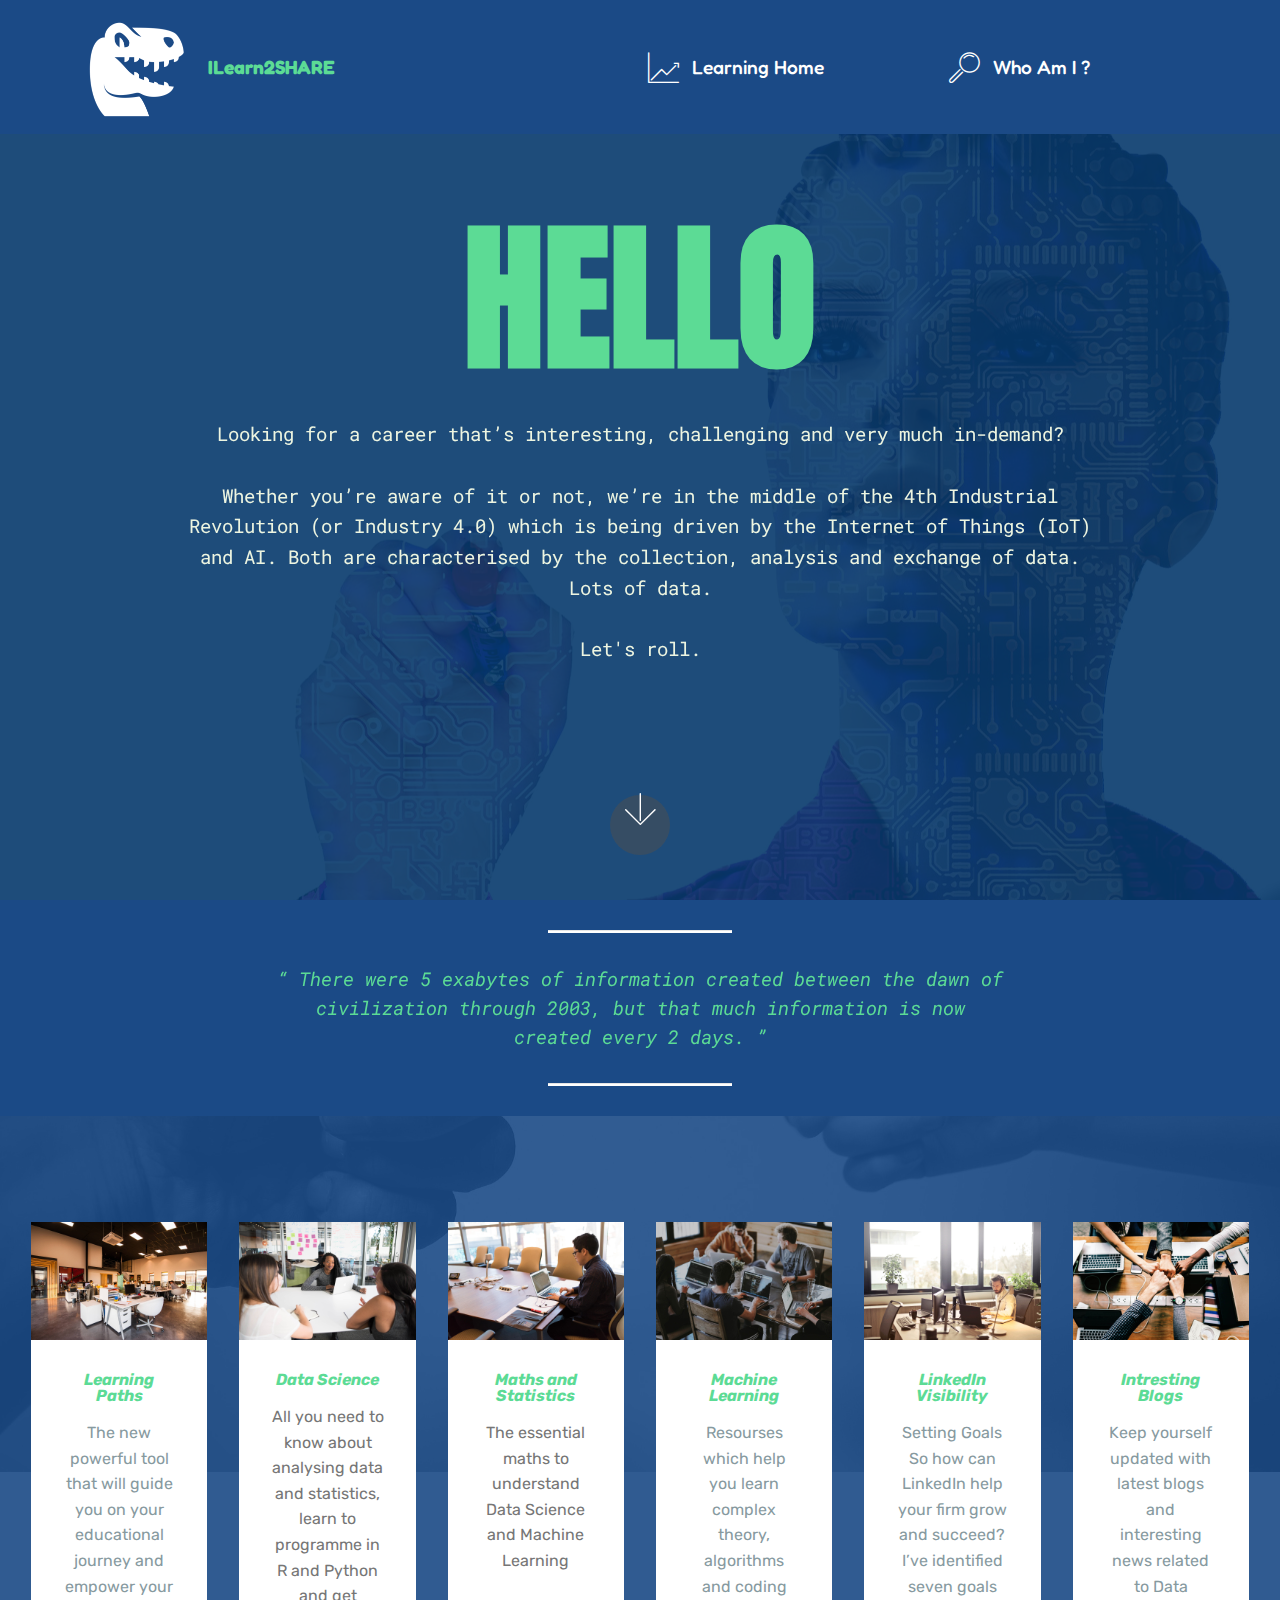
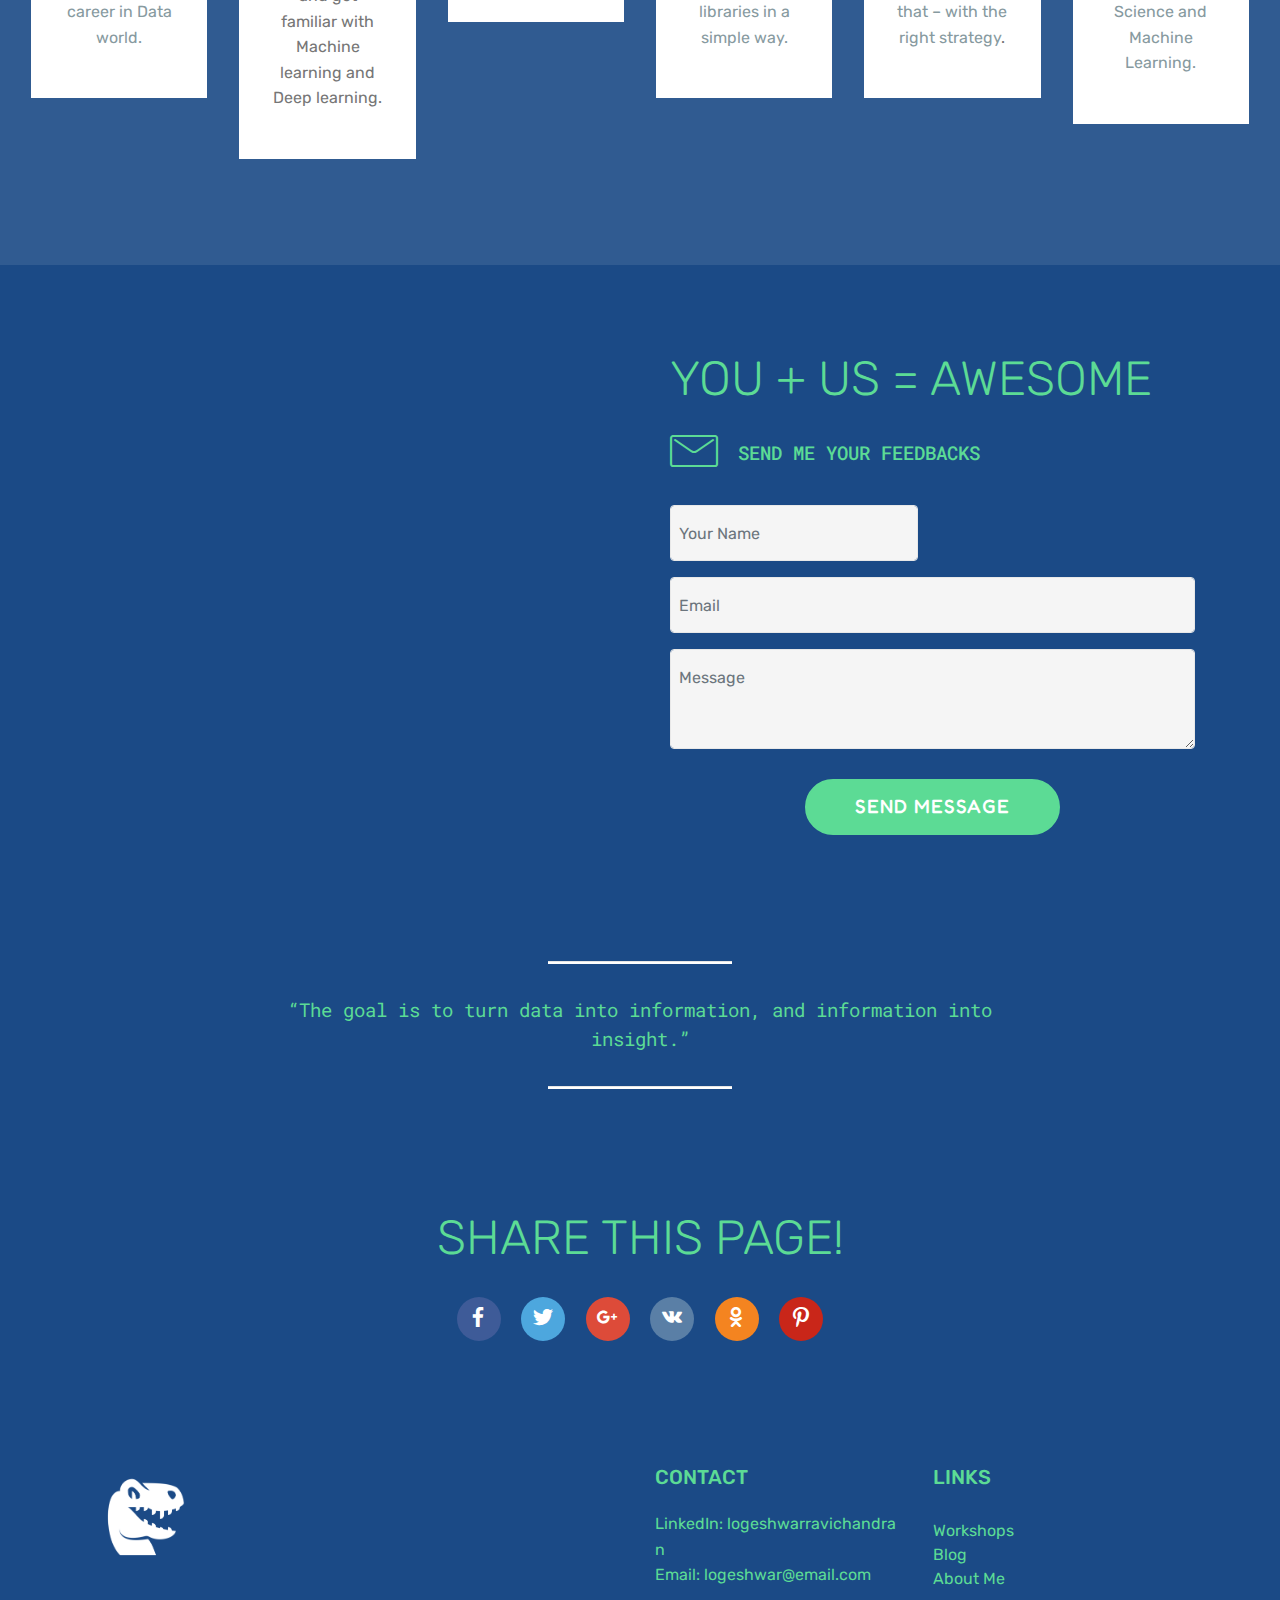
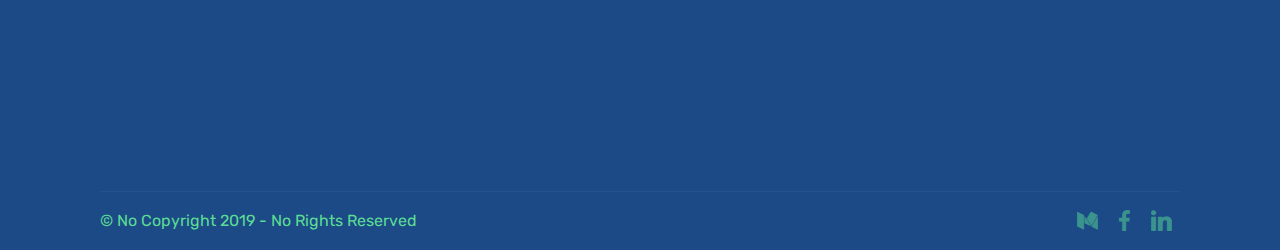
==== index.html @ e1e3f74f "create github pages" ====
<!DOCTYPE html>
<html  >
<head>
  <!-- Site made with Mobirise Website Builder v4.10.7, https://mobirise.com -->
  <meta charset="UTF-8">
  <meta http-equiv="X-UA-Compatible" content="IE=edge">
  <meta name="generator" content="Mobirise v4.10.7, mobirise.com">
  <meta name="viewport" content="width=device-width, initial-scale=1, minimum-scale=1">
  <link rel="shortcut icon" href="assets/images/icons8-dinosaur-480-236x236.png" type="image/x-icon">
  <meta name="description" content="">
  
  <title>Home</title>
  <link rel="stylesheet" href="assets/web/assets/mobirise-icons/mobirise-icons.css">
  <link rel="stylesheet" href="assets/tether/tether.min.css">
  <link rel="stylesheet" href="assets/bootstrap/css/bootstrap.min.css">
  <link rel="stylesheet" href="assets/bootstrap/css/bootstrap-grid.min.css">
  <link rel="stylesheet" href="assets/bootstrap/css/bootstrap-reboot.min.css">
  <link rel="stylesheet" href="assets/dropdown/css/style.css">
  <link rel="stylesheet" href="assets/socicon/css/styles.css">
  <link rel="stylesheet" href="assets/theme/css/style.css">
  <link rel="stylesheet" href="assets/mobirise/css/mbr-additional.css" type="text/css">
  
  
  
</head>
<body>
  <section class="menu cid-qTkzRZLJNu" once="menu" id="menu1-0">

    

    <nav class="navbar navbar-expand beta-menu navbar-dropdown align-items-center navbar-fixed-top navbar-toggleable-sm">
        <button class="navbar-toggler navbar-toggler-right" type="button" data-toggle="collapse" data-target="#navbarSupportedContent" aria-controls="navbarSupportedContent" aria-expanded="false" aria-label="Toggle navigation">
            <div class="hamburger">
                <span></span>
                <span></span>
                <span></span>
                <span></span>
            </div>
        </button>
        <div class="menu-logo">
            <div class="navbar-brand">
                <span class="navbar-logo">
                    <a href="index.html">
                         <img src="assets/images/icons8-dinosaur-480-236x236.png" alt="Mobirise" title="" style="height: 7.4rem;">
                    </a>
                </span>
                <span class="navbar-caption-wrap"><a class="navbar-caption text-primary display-4" href="index.html">ILearn2SHARE</a></span>
            </div>
        </div>
        <div class="collapse navbar-collapse" id="navbarSupportedContent">
            <ul class="navbar-nav nav-dropdown nav-right" data-app-modern-menu="true"><li class="nav-item">
                    <a class="nav-link link text-white display-4" href="index.html"><span class="mbri-growing-chart mbr-iconfont mbr-iconfont-btn"></span>Learning Home &nbsp; &nbsp; &nbsp; &nbsp; &nbsp; &nbsp; &nbsp; &nbsp; &nbsp; &nbsp;&nbsp;</a>
                </li>
                <li class="nav-item">
                    <a class="nav-link link text-white display-4" href="https://mobirise.com">
                        <span class="mbri-search mbr-iconfont mbr-iconfont-btn"></span>Who Am I ? &nbsp; &nbsp; &nbsp; &nbsp; &nbsp; &nbsp; &nbsp; &nbsp; &nbsp; &nbsp;</a>
                </li></ul>
            
        </div>
    </nav>
</section>

<section class="engine"><a href="https://mobirise.info/r">free bootstrap templates</a></section><section class="cid-qTkA127IK8 mbr-fullscreen mbr-parallax-background" id="header2-1">

    

    <div class="mbr-overlay" style="opacity: 0.9; background-color: rgb(5, 56, 107);"></div>

    <div class="container align-center">
        <div class="row justify-content-md-center">
            <div class="mbr-white col-md-10">
                <h1 class="mbr-section-title mbr-bold pb-3 mbr-fonts-style display-1">HELLO</h1>
                
                <p class="mbr-text pb-3 mbr-fonts-style display-5">
                    Looking for a career that’s interesting, challenging and very much in-demand?<br><br>Whether you’re aware of it or not, we’re in the middle of the 4th Industrial Revolution (or Industry 4.0) which is being driven by the Internet of Things (IoT) and AI. Both are characterised by the collection, analysis and exchange of data. Lots of data.<br><br>Let's roll.<br>
                </p>
                
            </div>
        </div>
    </div>
    <div class="mbr-arrow hidden-sm-down" aria-hidden="true">
        <a href="#next">
            <i class="mbri-down mbr-iconfont"></i>
        </a>
    </div>
</section>

<section class="mbr-section article content10 cid-rAkF70qZ8H" id="content10-p">
    
     

    <div class="container">
        <div class="inner-container" style="width: 66%;">
            <hr class="line" style="width: 25%;">
            <div class="section-text align-center mbr-white mbr-fonts-style display-5"><em>“ There were 5 exabytes of information created between the dawn of civilization through 2003, but that much information is now created every 2 days. ”</em></div>
            <hr class="line" style="width: 25%;">
        </div>
    </div>
</section>

<section class="features17 cid-rAkBCvWGoX mbr-parallax-background" id="features17-o">
    
    

    <div class="mbr-overlay" style="opacity: 0.9; background-color: rgb(27, 74, 134);">
    </div>
    <div class="container-fluid">
        <div class="media-container-row">
            <div class="card p-3 col-12 col-md-6 col-lg-2">
                <div class="card-wrapper">
                    <div class="card-img">
                        <img src="assets/images/background1.jpg" alt="Mobirise">
                    </div>
                    <div class="card-box">
                        <h4 class="card-title pb-3 mbr-fonts-style display-7"><a href="page5.html" target="_blank"><strong><em>
                            Learning Paths</em></strong></a></h4>
                        <p class="mbr-text mbr-fonts-style display-7"><a href="page5.html" class="text-warning">
                            The new powerful tool that will guide you on your educational journey and empower your career in Data world.
                        </a></p>
                    </div>
                </div>
            </div>

            <div class="card p-3 col-12 col-md-6 col-lg-2">
                <div class="card-wrapper">
                    <div class="card-img">
                        <img src="assets/images/background2.jpg" alt="Mobirise">
                    </div>
                    <div class="card-box">
                        <h4 class="card-title pb-3 mbr-fonts-style display-7"><a href="page2.html" target="_blank"><em><strong>
                            Data Science</strong></em></a></h4>
                        <p class="mbr-text mbr-fonts-style display-7">
                            All you need to know about analysing data and statistics, learn to programme in R and Python and get familiar with Machine learning and Deep learning.
                        </p>
                    </div>
                </div>
            </div>

            <div class="card p-3 col-12 col-md-6 col-lg-2">
                <div class="card-wrapper">
                    <div class="card-img">
                        <img src="assets/images/background3.jpg" alt="Mobirise">
                    </div>
                    <div class="card-box">
                        <h4 class="card-title pb-3 mbr-fonts-style display-7"><a href="page4.html" target="_blank"><strong><em>
                            Maths and Statistics</em></strong></a></h4>
                        <p class="mbr-text mbr-fonts-style display-7">
                            The essential maths to understand Data Science and Machine Learning
                        </p>
                    </div>
                </div>
            </div>

            <div class="card p-3 col-12 col-md-6 col-lg-2">
                <div class="card-wrapper">
                    <div class="card-img">
                        <img src="assets/images/background4.jpg" alt="Mobirise">
                    </div>
                    <div class="card-box">
                        <h4 class="card-title pb-3 mbr-fonts-style display-7"><a href="page1.html" target="_blank"><strong><em>
                            Machine Learning</em></strong></a></h4>
                        <p class="mbr-text mbr-fonts-style display-7"><a href="page1.html" class="text-warning">Resourses which help you learn complex theory, algorithms and coding libraries in a simple way. 
                        </a></p>
                    </div>
                </div>
            </div>
            <div class="card p-3 col-12 col-md-6 col-lg-2">
                <div class="card-wrapper">
                    <div class="card-img">
                        <img src="assets/images/background5.jpg" alt="Mobirise">
                    </div>
                    <div class="card-box">
                        <h4 class="card-title pb-3 mbr-fonts-style display-7"><a href="page7.html"><strong><em>LinkedIn Visibility</em></strong></a></h4>
                        <p class="mbr-text mbr-fonts-style display-7"><a href="page7.html" class="text-warning">
                            Setting Goals So how can LinkedIn help your firm grow and succeed? I’ve identified seven goals that – with the right strategy</a>.</p>
                    </div>
                </div>
            </div>
            <div class="card p-3 col-12 col-md-6 col-lg-2">
                <div class="card-wrapper">
                    <div class="card-img">
                        <img src="assets/images/background6.jpg" alt="Mobirise">
                    </div>
                    <div class="card-box">
                        <h4 class="card-title pb-3 mbr-fonts-style display-7"><a href="page3.html" target="_blank"><strong><em>Intresting Blogs</em></strong></a></h4>
                        <p class="mbr-text mbr-fonts-style display-7"><a href="page3.html" class="text-warning">
                            Keep yourself updated with latest blogs and interesting news related to Data Science and Machine Learning.</a></p>
                    </div>
                </div>
            </div>
        </div>
    </div>
</section>

<section class="mbr-section form4 cid-rAlwxWlTm1" id="form4-1v">

    

    
    <div class="container">
        <div class="row">
            <div class="col-md-6">
                <div class="google-map"><iframe frameborder="0" style="border:0" src="https://www.google.com/maps/embed/v1/place?key=AIzaSyAEIpgj38KyLFELm2bK9Y7krBkz1K-cMq8&amp;q=place_id:ChIJYTN9T-plUjoRM9RjaAunYW4" allowfullscreen=""></iframe></div>
            </div>
            <div class="col-md-6">
                <h2 class="pb-3 align-left mbr-fonts-style display-2">
                    YOU + US = AWESOME</h2>
                <div>
                    <div class="icon-block pb-3 align-left">
                        <span class="icon-block__icon">
                            <span class="mbri-letter mbr-iconfont"></span>
                        </span>
                        <h4 class="icon-block__title align-left mbr-fonts-style display-5"><span style="font-style: normal;">
                            SEND ME YOUR FEEDBACKS</span></h4>
                    </div>
                    
                </div>
                <div data-form-type="formoid">
                    <!---Formbuilder Form--->
                    <form action="https://mobirise.com/" method="POST" class="mbr-form form-with-styler" data-form-title="Mobirise Form"><input type="hidden" name="email" data-form-email="true" value="Odt2bkKLECNygwN17xVbo5nL8c1BINaHu4Up/2cYpVm6+etT/gU85g3+wDE/WjVbqgaZyRGtZeis1PFEb+0AnoNZza7lOcwF/fCttJx/ONpI0597pWvTssIl3uVmZt+Y">
                        <div class="row">
                            <div hidden="hidden" data-form-alert="" class="alert alert-success col-12">Thanks for filling out the form!</div>
                            <div hidden="hidden" data-form-alert-danger="" class="alert alert-danger col-12">
                            </div>
                        </div>
                        <div class="dragArea row">
                            <div class="col-md-6  form-group" data-for="name">
                                <input type="text" name="name" placeholder="Your Name" data-form-field="Name" required="required" class="form-control input display-7" id="name-form4-1v">
                            </div>
                            
                            <div data-for="email" class="col-md-12  form-group">
                                <input type="text" name="email" placeholder="Email" data-form-field="Email" class="form-control input display-7" required="required" id="email-form4-1v">
                            </div>
                            <div data-for="message" class="col-md-12  form-group">
                                <textarea name="message" placeholder="Message" data-form-field="Message" class="form-control input display-7" id="message-form4-1v"></textarea>
                            </div>
                            <div class="col-md-12 input-group-btn  mt-2 align-center">
                                <button type="submit" class="btn btn-primary btn-form display-4">SEND MESSAGE</button>
                            </div>
                        </div>
                    </form><!---Formbuilder Form--->
                </div>
            </div>
        </div>
    </div>
</section>

<section class="mbr-section article content10 cid-rAlXgyRVW9" id="content10-1z">
    
     

    <div class="container">
        <div class="inner-container" style="width: 66%;">
            <hr class="line" style="width: 25%;">
            <div class="section-text align-center mbr-white mbr-fonts-style display-5">“The goal is to turn data into information, and information into insight.”</div>
            <hr class="line" style="width: 25%;">
        </div>
    </div>
</section>

<section class="cid-rAlqb7nuWh" id="social-buttons3-1t">
    
    

    

    <div class="container">
        <div class="media-container-row">
            <div class="col-md-8 align-center">
                <h2 class="pb-3 mbr-section-title mbr-fonts-style display-2">
                    SHARE THIS PAGE!
                </h2>
                <div>
                    <div class="mbr-social-likes">
                        <span class="btn btn-social socicon-bg-facebook facebook mx-2" title="Share link on Facebook">
                            <i class="socicon socicon-facebook"></i>
                        </span>
                        <span class="btn btn-social twitter socicon-bg-twitter mx-2" title="Share link on Twitter">
                            <i class="socicon socicon-twitter"></i>
                        </span>
                        <span class="btn btn-social plusone socicon-bg-googleplus mx-2" title="Share link on Google+">
                            <i class="socicon socicon-googleplus"></i>
                        </span>
                        <span class="btn btn-social vkontakte socicon-bg-vkontakte mx-2" title="Share link on VKontakte">
                            <i class="socicon socicon-vkontakte"></i>
                        </span>
                        <span class="btn btn-social odnoklassniki socicon-bg-odnoklassniki mx-2" title="Share link on Odnoklassniki">
                            <i class="socicon socicon-odnoklassniki"></i>
                        </span>
                        <span class="btn btn-social pinterest socicon-bg-pinterest mx-2" title="Share link on Pinterest">
                            <i class="socicon socicon-pinterest"></i>
                        </span>
                        
                    </div>
                </div>
            </div>
        </div>
    </div>
</section>

<section class="cid-qTkAaeaxX5" id="footer1-2">

    

    

    <div class="container">
        <div class="media-container-row content text-white">
            <div class="col-12 col-md-3">
                <div class="media-wrap">
                    <a href="index.html">
                        <img src="assets/images/icons8-dinosaur-480-236x236.png" alt="Mobirise" title="">
                    </a>
                </div>
            </div>
            <div class="col-12 col-md-3 mbr-fonts-style display-7">
                <h5 class="pb-3">&nbsp; &nbsp;</h5>
                <p class="mbr-text">&nbsp; &nbsp; &nbsp;</p>
            </div>
            <div class="col-12 col-md-3 mbr-fonts-style display-7">
                <h5 class="pb-3">
                    CONTACT</h5>
                <p class="mbr-text">LinkedIn:&nbsp;<a href="http://www.linkedin.com/in/logeshwarravichandran/" target="_blank" class="text-primary">logeshwarravichandran</a><br>Email: logeshwar@email.com&nbsp; &nbsp; &nbsp; &nbsp; &nbsp;<br></p>
            </div>
            <div class="col-12 col-md-3 mbr-fonts-style display-7">
                <h5 class="pb-3">
                    LINKS</h5>
                <p class="mbr-text"></p><p><a href="page6.html" class="text-primary">Workshops</a><br><a href="page3.html" class="text-primary">Blog&nbsp;&nbsp;&nbsp;&nbsp;&nbsp;</a><br><a href="page8.html" class="text-primary">About </a><a href="page8.html" class="text-primary">Me</a></p><p><br></p><br><p><br></p><br><p><br></p><p></p>
            </div>
        </div>
        <div class="footer-lower">
            <div class="media-container-row">
                <div class="col-sm-12">
                    <hr>
                </div>
            </div>
            <div class="media-container-row mbr-white">
                <div class="col-sm-6 copyright">
                    <p class="mbr-text mbr-fonts-style display-7">
                        © No Copyright 2019 - No Rights Reserved
                    </p>
                </div>
                <div class="col-md-6">
                    <div class="social-list align-right">
                        <div class="soc-item">
                            <a href="https://medium.com/@logeshwarravichandran" target="_blank">
                                <span class="mbr-iconfont mbr-iconfont-social socicon-medium socicon" style="color: rgb(92, 219, 149); fill: rgb(92, 219, 149);"></span>
                            </a>
                        </div>
                        <div class="soc-item">
                            <a href="https://www.facebook.com/logeshwarlog/" target="_blank">
                                <span class="mbr-iconfont mbr-iconfont-social socicon-facebook socicon" style="color: rgb(92, 219, 149); fill: rgb(92, 219, 149);"></span>
                            </a>
                        </div>
                        <div class="soc-item">
                            <a href="https://www.youtube.com/c/mobirise" target="_blank">
                                <span class="mbr-iconfont mbr-iconfont-social socicon-linkedin socicon" style="color: rgb(92, 219, 149); fill: rgb(92, 219, 149);"></span>
                            </a>
                        </div>
                        
                        
                        
                    </div>
                </div>
            </div>
        </div>
    </div>
</section>


  <script src="assets/web/assets/jquery/jquery.min.js"></script>
  <script src="assets/popper/popper.min.js"></script>
  <script src="assets/tether/tether.min.js"></script>
  <script src="assets/bootstrap/js/bootstrap.min.js"></script>
  <script src="assets/smoothscroll/smooth-scroll.js"></script>
  <script src="assets/dropdown/js/nav-dropdown.js"></script>
  <script src="assets/dropdown/js/navbar-dropdown.js"></script>
  <script src="assets/touchswipe/jquery.touch-swipe.min.js"></script>
  <script src="assets/parallax/jarallax.min.js"></script>
  <script src="assets/sociallikes/social-likes.js"></script>
  <script src="assets/theme/js/script.js"></script>
  <script src="assets/formoid/formoid.min.js"></script>
  
  
</body>
</html>
---- assets/web/assets/mobirise-icons/mobirise-icons.css ----
@font-face {
  font-family: 'MobiriseIcons';
  src:  url('mobirise-icons.eot?spat4u');
  src:  url('mobirise-icons.eot?spat4u#iefix') format('embedded-opentype'),
    url('mobirise-icons.ttf?spat4u') format('truetype'),
    url('mobirise-icons.woff?spat4u') format('woff'),
    url('mobirise-icons.svg?spat4u#MobiriseIcons') format('svg');
  font-weight: normal;
  font-style: normal;
}

[class^="mbri-"], [class*=" mbri-"] {
  /* use !important to prevent issues with browser extensions that change fonts */
  font-family: MobiriseIcons !important;
  speak: none;
  font-style: normal;
  font-weight: normal;
  font-variant: normal;
  text-transform: none;
  line-height: 1;

  /* Better Font Rendering =========== */
  -webkit-font-smoothing: antialiased;
  -moz-osx-font-smoothing: grayscale;
}

.mbri-add-submenu:before {
  content: "\e900";
}
.mbri-alert:before {
  content: "\e901";
}
.mbri-align-center:before {
  content: "\e902";
}
.mbri-align-justify:before {
  content: "\e903";
}
.mbri-align-left:before {
  content: "\e904";
}
.mbri-align-right:before {
  content: "\e905";
}
.mbri-android:before {
  content: "\e906";
}
.mbri-apple:before {
  content: "\e907";
}
.mbri-arrow-down:before {
  content: "\e908";
}
.mbri-arrow-next:before {
  content: "\e909";
}
.mbri-arrow-prev:before {
  content: "\e90a";
}
.mbri-arrow-up:before {
  content: "\e90b";
}
.mbri-bold:before {
  content: "\e90c";
}
.mbri-bookmark:before {
  content: "\e90d";
}
.mbri-bootstrap:before {
  content: "\e90e";
}
.mbri-briefcase:before {
  content: "\e90f";
}
.mbri-browse:before {
  content: "\e910";
}
.mbri-bulleted-list:before {
  content: "\e911";
}
.mbri-calendar:before {
  content: "\e912";
}
.mbri-camera:before {
  content: "\e913";
}
.mbri-cart-add:before {
  content: "\e914";
}
.mbri-cart-full:before {
  content: "\e915";
}
.mbri-cash:before {
  content: "\e916";
}
.mbri-change-style:before {
  content: "\e917";
}
.mbri-chat:before {
  content: "\e918";
}
.mbri-clock:before {
  content: "\e919";
}
.mbri-close:before {
  content: "\e91a";
}
.mbri-cloud:before {
  content: "\e91b";
}
.mbri-code:before {
  content: "\e91c";
}
.mbri-contact-form:before {
  content: "\e91d";
}
.mbri-credit-card:before {
  content: "\e91e";
}
.mbri-cursor-click:before {
  content: "\e91f";
}
.mbri-cust-feedback:before {
  content: "\e920";
}
.mbri-database:before {
  content: "\e921";
}
.mbri-delivery:before {
  content: "\e922";
}
.mbri-desktop:before {
  content: "\e923";
}
.mbri-devices:before {
  content: "\e924";
}
.mbri-down:before {
  content: "\e925";
}
.mbri-download:before {
  content: "\e989";
}
.mbri-drag-n-drop:before {
  content: "\e927";
}
.mbri-drag-n-drop2:before {
  content: "\e928";
}
.mbri-edit:before {
  content: "\e929";
}
.mbri-edit2:before {
  content: "\e92a";
}
.mbri-error:before {
  content: "\e92b";
}
.mbri-extension:before {
  content: "\e92c";
}
.mbri-features:before {
  content: "\e92d";
}
.mbri-file:before {
  content: "\e92e";
}
.mbri-flag:before {
  content: "\e92f";
}
.mbri-folder:before {
  content: "\e930";
}
.mbri-gift:before {
  content: "\e931";
}
.mbri-github:before {
  content: "\e932";
}
.mbri-globe:before {
  content: "\e933";
}
.mbri-globe-2:before {
  content: "\e934";
}
.mbri-growing-chart:before {
  content: "\e935";
}
.mbri-hearth:before {
  content: "\e936";
}
.mbri-help:before {
  content: "\e937";
}
.mbri-home:before {
  content: "\e938";
}
.mbri-hot-cup:before {
  content: "\e939";
}
.mbri-idea:before {
  content: "\e93a";
}
.mbri-image-gallery:before {
  content: "\e93b";
}
.mbri-image-slider:before {
  content: "\e93c";
}
.mbri-info:before {
  content: "\e93d";
}
.mbri-italic:before {
  content: "\e93e";
}
.mbri-key:before {
  content: "\e93f";
}
.mbri-laptop:before {
  content: "\e940";
}
.mbri-layers:before {
  content: "\e941";
}
.mbri-left-right:before {
  content: "\e942";
}
.mbri-left:before {
  content: "\e943";
}
.mbri-letter:before {
  content: "\e944";
}
.mbri-like:before {
  content: "\e945";
}
.mbri-link:before {
  content: "\e946";
}
.mbri-lock:before {
  content: "\e947";
}
.mbri-login:before {
  content: "\e948";
}
.mbri-logout:before {
  content: "\e949";
}
.mbri-magic-stick:before {
  content: "\e94a";
}
.mbri-map-pin:before {
  content: "\e94b";
}
.mbri-menu:before {
  content: "\e94c";
}
.mbri-mobile:before {
  content: "\e94d";
}
.mbri-mobile2:before {
  content: "\e94e";
}
.mbri-mobirise:before {
  content: "\e94f";
}
.mbri-more-horizontal:before {
  content: "\e950";
}
.mbri-more-vertical:before {
  content: "\e951";
}
.mbri-music:before {
  content: "\e952";
}
.mbri-new-file:before {
  content: "\e953";
}
.mbri-numbered-list:before {
  content: "\e954";
}
.mbri-opened-folder:before {
  content: "\e955";
}
.mbri-pages:before {
  content: "\e956";
}
.mbri-paper-plane:before {
  content: "\e957";
}
.mbri-paperclip:before {
  content: "\e958";
}
.mbri-photo:before {
  content: "\e959";
}
.mbri-photos:before {
  content: "\e95a";
}
.mbri-pin:before {
  content: "\e95b";
}
.mbri-play:before {
  content: "\e95c";
}
.mbri-plus:before {
  content: "\e95d";
}
.mbri-preview:before {
  content: "\e95e";
}
.mbri-print:before {
  content: "\e95f";
}
.mbri-protect:before {
  content: "\e960";
}
.mbri-question:before {
  content: "\e961";
}
.mbri-quote-left:before {
  content: "\e962";
}
.mbri-quote-right:before {
  content: "\e963";
}
.mbri-refresh:before {
  content: "\e964";
}
.mbri-responsive:before {
  content: "\e965";
}
.mbri-right:before {
  content: "\e966";
}
.mbri-rocket:before {
  content: "\e967";
}
.mbri-sad-face:before {
  content: "\e968";
}
.mbri-sale:before {
  content: "\e969";
}
.mbri-save:before {
  content: "\e96a";
}
.mbri-search:before {
  content: "\e96b";
}
.mbri-setting:before {
  content: "\e96c";
}
.mbri-setting2:before {
  content: "\e96d";
}
.mbri-setting3:before {
  content: "\e96e";
}
.mbri-share:before {
  content: "\e96f";
}
.mbri-shopping-bag:before {
  content: "\e970";
}
.mbri-shopping-basket:before {
  content: "\e971";
}
.mbri-shopping-cart:before {
  content: "\e972";
}
.mbri-sites:before {
  content: "\e973";
}
.mbri-smile-face:before {
  content: "\e974";
}
.mbri-speed:before {
  content: "\e975";
}
.mbri-star:before {
  content: "\e976";
}
.mbri-success:before {
  content: "\e977";
}
.mbri-sun:before {
  content: "\e978";
}
.mbri-sun2:before {
  content: "\e979";
}
.mbri-tablet:before {
  content: "\e97a";
}
.mbri-tablet-vertical:before {
  content: "\e97b";
}
.mbri-target:before {
  content: "\e97c";
}
.mbri-timer:before {
  content: "\e97d";
}
.mbri-to-ftp:before {
  content: "\e97e";
}
.mbri-to-local-drive:before {
  content: "\e97f";
}
.mbri-touch-swipe:before {
  content: "\e980";
}
.mbri-touch:before {
  content: "\e981";
}
.mbri-trash:before {
  content: "\e982";
}
.mbri-underline:before {
  content: "\e983";
}
.mbri-unlink:before {
  content: "\e984";
}
.mbri-unlock:before {
  content: "\e985";
}
.mbri-up-down:before {
  content: "\e986";
}
.mbri-up:before {
  content: "\e987";
}
.mbri-update:before {
  content: "\e988";
}
.mbri-upload:before {
 content: "\e926"; 
}
.mbri-user:before {
  content: "\e98a";
}
.mbri-user2:before {
  content: "\e98b";
}
.mbri-users:before {
  content: "\e98c";
}
.mbri-video:before {
  content: "\e98d";
}
.mbri-video-play:before {
  content: "\e98e";
}
.mbri-watch:before {
  content: "\e98f";
}
.mbri-website-theme:before {
  content: "\e990";
}
.mbri-wifi:before {
  content: "\e991";
}
.mbri-windows:before {
  content: "\e992";
}
.mbri-zoom-out:before {
  content: "\e993";
}
.mbri-redo:before {
  content: "\e994";
}
.mbri-undo:before {
  content: "\e995";
}
---- assets/dropdown/css/style.css ----
.navbar-dropdown {
  left: 0;
  padding: 0;
  position: absolute;
  right: 0;
  top: 0;
  transition: all 0.45s ease;
  z-index: 1030;
  background: #282828; }
  .navbar-dropdown .navbar-logo {
    margin-right: 0.8rem;
    transition: margin 0.3s ease-in-out;
    vertical-align: middle; }
    .navbar-dropdown .navbar-logo img {
      height: 3.125rem;
      transition: all 0.3s ease-in-out; }
    .navbar-dropdown .navbar-logo.mbr-iconfont {
      font-size: 3.125rem;
      line-height: 3.125rem; }
  .navbar-dropdown .navbar-caption {
    font-weight: 700;
    white-space: normal;
    vertical-align: -4px;
    line-height: 3.125rem !important; }
    .navbar-dropdown .navbar-caption, .navbar-dropdown .navbar-caption:hover {
      color: inherit;
      text-decoration: none; }
  .navbar-dropdown .mbr-iconfont + .navbar-caption {
    vertical-align: -1px; }
  .navbar-dropdown.navbar-fixed-top {
    position: fixed; }
  .navbar-dropdown .navbar-brand span {
    vertical-align: -4px; }
  .navbar-dropdown.bg-color.transparent {
    background: none; }
  .navbar-dropdown.navbar-short .navbar-brand {
    padding: 0.625rem 0; }
    .navbar-dropdown.navbar-short .navbar-brand span {
      vertical-align: -1px; }
  .navbar-dropdown.navbar-short .navbar-caption {
    line-height: 2.375rem !important;
    vertical-align: -2px; }
  .navbar-dropdown.navbar-short .navbar-logo {
    margin-right: 0.5rem; }
    .navbar-dropdown.navbar-short .navbar-logo img {
      height: 2.375rem; }
    .navbar-dropdown.navbar-short .navbar-logo.mbr-iconfont {
      font-size: 2.375rem;
      line-height: 2.375rem; }
  .navbar-dropdown.navbar-short .mbr-table-cell {
    height: 3.625rem; }
  .navbar-dropdown .navbar-close {
    left: 0.6875rem;
    position: fixed;
    top: 0.75rem;
    z-index: 1000; }
  .navbar-dropdown .hamburger-icon {
    content: "";
    display: inline-block;
    vertical-align: middle;
    width: 16px;
    -webkit-box-shadow: 0 -6px 0 1px #282828,0 0 0 1px #282828,0 6px 0 1px #282828;
    -moz-box-shadow: 0 -6px 0 1px #282828,0 0 0 1px #282828,0 6px 0 1px #282828;
    box-shadow: 0 -6px 0 1px #282828,0 0 0 1px #282828,0 6px 0 1px #282828; }

.dropdown-menu .dropdown-toggle[data-toggle="dropdown-submenu"]::after {
  border-bottom: 0.35em solid transparent;
  border-left: 0.35em solid;
  border-right: 0;
  border-top: 0.35em solid transparent;
  margin-left: 0.3rem; }

.dropdown-menu .dropdown-item:focus {
  outline: 0; }

.nav-dropdown {
  font-size: 0.75rem;
  font-weight: 500;
  height: auto !important; }
  .nav-dropdown .nav-btn {
    padding-left: 1rem; }
  .nav-dropdown .link {
    margin: .667em 1.667em;
    font-weight: 500;
    padding: 0;
    transition: color .2s ease-in-out; }
    .nav-dropdown .link.dropdown-toggle {
      margin-right: 2.583em; }
      .nav-dropdown .link.dropdown-toggle::after {
        margin-left: .25rem;
        border-top: 0.35em solid;
        border-right: 0.35em solid transparent;
        border-left: 0.35em solid transparent;
        border-bottom: 0; }
      .nav-dropdown .link.dropdown-toggle[aria-expanded="true"] {
        margin: 0;
        padding: 0.667em 3.263em  0.667em 1.667em; }
  .nav-dropdown .link::after,
  .nav-dropdown .dropdown-item::after {
    color: inherit; }
  .nav-dropdown .btn {
    font-size: 0.75rem;
    font-weight: 700;
    letter-spacing: 0;
    margin-bottom: 0;
    padding-left: 1.25rem;
    padding-right: 1.25rem; }
  .nav-dropdown .dropdown-menu {
    border-radius: 0;
    border: 0;
    left: 0;
    margin: 0;
    padding-bottom: 1.25rem;
    padding-top: 1.25rem;
    position: relative; }
  .nav-dropdown .dropdown-submenu {
    margin-left: 0.125rem;
    top: 0; }
  .nav-dropdown .dropdown-item {
    font-weight: 500;
    line-height: 2;
    padding: 0.3846em 4.615em 0.3846em 1.5385em;
    position: relative;
    transition: color .2s ease-in-out, background-color .2s ease-in-out; }
    .nav-dropdown .dropdown-item::after {
      margin-top: -0.3077em;
      position: absolute;
      right: 1.1538em;
      top: 50%; }
    .nav-dropdown .dropdown-item:focus, .nav-dropdown .dropdown-item:hover {
      background: none; }

@media (max-width: 767px) {
  .nav-dropdown.navbar-toggleable-sm {
    bottom: 0;
    display: none;
    left: 0;
    overflow-x: hidden;
    position: fixed;
    top: 0;
    transform: translateX(-100%);
    -ms-transform: translateX(-100%);
    -webkit-transform: translateX(-100%);
    width: 18.75rem;
    z-index: 999; } }
.nav-dropdown.navbar-toggleable-xl {
  bottom: 0;
  display: none;
  left: 0;
  overflow-x: hidden;
  position: fixed;
  top: 0;
  transform: translateX(-100%);
  -ms-transform: translateX(-100%);
  -webkit-transform: translateX(-100%);
  width: 18.75rem;
  z-index: 999; }

.nav-dropdown-sm {
  display: block !important;
  overflow-x: hidden;
  overflow: auto;
  padding-top: 3.875rem; }
  .nav-dropdown-sm::after {
    content: "";
    display: block;
    height: 3rem;
    width: 100%; }
  .nav-dropdown-sm.collapse.in ~ .navbar-close {
    display: block !important; }
  .nav-dropdown-sm.collapsing, .nav-dropdown-sm.collapse.in {
    transform: translateX(0);
    -ms-transform: translateX(0);
    -webkit-transform: translateX(0);
    transition: all 0.25s ease-out;
    -webkit-transition: all 0.25s ease-out;
    background: #282828; }
  .nav-dropdown-sm.collapsing[aria-expanded="false"] {
    transform: translateX(-100%);
    -ms-transform: translateX(-100%);
    -webkit-transform: translateX(-100%); }
  .nav-dropdown-sm .nav-item {
    display: block;
    margin-left: 0 !important;
    padding-left: 0; }
  .nav-dropdown-sm .link,
  .nav-dropdown-sm .dropdown-item {
    border-top: 1px dotted rgba(255, 255, 255, 0.1);
    font-size: 0.8125rem;
    line-height: 1.6;
    margin: 0 !important;
    padding: 0.875rem 2.4rem 0.875rem 1.5625rem !important;
    position: relative;
    white-space: normal; }
    .nav-dropdown-sm .link:focus, .nav-dropdown-sm .link:hover,
    .nav-dropdown-sm .dropdown-item:focus,
    .nav-dropdown-sm .dropdown-item:hover {
      background: rgba(0, 0, 0, 0.2) !important;
      color: #c0a375; }
  .nav-dropdown-sm .nav-btn {
    position: relative;
    padding: 1.5625rem 1.5625rem 0 1.5625rem; }
    .nav-dropdown-sm .nav-btn::before {
      border-top: 1px dotted rgba(255, 255, 255, 0.1);
      content: "";
      left: 0;
      position: absolute;
      top: 0;
      width: 100%; }
    .nav-dropdown-sm .nav-btn + .nav-btn {
      padding-top: 0.625rem; }
      .nav-dropdown-sm .nav-btn + .nav-btn::before {
        display: none; }
  .nav-dropdown-sm .btn {
    padding: 0.625rem 0; }
  .nav-dropdown-sm .dropdown-toggle[data-toggle="dropdown-submenu"]::after {
    margin-left: .25rem;
    border-top: 0.35em solid;
    border-right: 0.35em solid transparent;
    border-left: 0.35em solid transparent;
    border-bottom: 0; }
  .nav-dropdown-sm .dropdown-toggle[data-toggle="dropdown-submenu"][aria-expanded="true"]::after {
    border-top: 0;
    border-right: 0.35em solid transparent;
    border-left: 0.35em solid transparent;
    border-bottom: 0.35em solid; }
  .nav-dropdown-sm .dropdown-menu {
    margin: 0;
    padding: 0;
    position: relative;
    top: 0;
    left: 0;
    width: 100%;
    border: 0;
    float: none;
    border-radius: 0;
    background: none; }
  .nav-dropdown-sm .dropdown-submenu {
    left: 100%;
    margin-left: 0.125rem;
    margin-top: -1.25rem;
    top: 0; }

.navbar-toggleable-sm .nav-dropdown .dropdown-menu {
  position: absolute; }

.navbar-toggleable-sm .nav-dropdown .dropdown-submenu {
  left: 100%;
  margin-left: 0.125rem;
  margin-top: -1.25rem;
  top: 0; }

.navbar-toggleable-sm.opened .nav-dropdown .dropdown-menu {
  position: relative; }

.navbar-toggleable-sm.opened .nav-dropdown .dropdown-submenu {
  left: 0;
  margin-left: 00rem;
  margin-top: 0rem;
  top: 0; }

.is-builder .nav-dropdown.collapsing {
  transition: none !important; }

/*# sourceMappingURL=style.css.map */
---- assets/socicon/css/styles.css ----
@charset "UTF-8";

@font-face {
  font-family: "socicon";
  src:url("../fonts/socicon.eot");
  src:url("../fonts/socicon.eot?#iefix") format("embedded-opentype"),
    url("../fonts/socicon.woff") format("woff"),
    url("../fonts/socicon.ttf") format("truetype"),
    url("../fonts/socicon.svg#socicon") format("svg");
  font-weight: normal;
  font-style: normal;

}

[data-icon]:before {
  font-family: "socicon" !important;
  content: attr(data-icon);
  font-style: normal !important;
  font-weight: normal !important;
  font-variant: normal !important;
  text-transform: none !important;
  speak: none;
  line-height: 1;
  -webkit-font-smoothing: antialiased;
  -moz-osx-font-smoothing: grayscale;
}

[class^="socicon-"]:before,
[class*=" socicon-"]:before {
  font-family: "socicon" !important;
  font-style: normal !important;
  font-weight: normal !important;
  font-variant: normal !important;
  text-transform: none !important;
  speak: none;
  line-height: 1;
  -webkit-font-smoothing: antialiased;
  -moz-osx-font-smoothing: grayscale;
}

.socicon-modelmayhem:before {
  content: "\e000";
}
.socicon-mixcloud:before {
  content: "\e001";
}
.socicon-drupal:before {
  content: "\e002";
}
.socicon-swarm:before {
  content: "\e003";
}
.socicon-istock:before {
  content: "\e004";
}
.socicon-yammer:before {
  content: "\e005";
}
.socicon-ello:before {
  content: "\e006";
}
.socicon-stackoverflow:before {
  content: "\e007";
}
.socicon-persona:before {
  content: "\e008";
}
.socicon-triplej:before {
  content: "\e009";
}
.socicon-houzz:before {
  content: "\e00a";
}
.socicon-rss:before {
  content: "\e00b";
}
.socicon-paypal:before {
  content: "\e00c";
}
.socicon-odnoklassniki:before {
  content: "\e00d";
}
.socicon-airbnb:before {
  content: "\e00e";
}
.socicon-periscope:before {
  content: "\e00f";
}
.socicon-outlook:before {
  content: "\e010";
}
.socicon-coderwall:before {
  content: "\e011";
}
.socicon-tripadvisor:before {
  content: "\e012";
}
.socicon-appnet:before {
  content: "\e013";
}
.socicon-goodreads:before {
  content: "\e014";
}
.socicon-tripit:before {
  content: "\e015";
}
.socicon-lanyrd:before {
  content: "\e016";
}
.socicon-slideshare:before {
  content: "\e017";
}
.socicon-buffer:before {
  content: "\e018";
}
.socicon-disqus:before {
  content: "\e019";
}
.socicon-vkontakte:before {
  content: "\e01a";
}
.socicon-whatsapp:before {
  content: "\e01b";
}
.socicon-patreon:before {
  content: "\e01c";
}
.socicon-storehouse:before {
  content: "\e01d";
}
.socicon-pocket:before {
  content: "\e01e";
}
.socicon-mail:before {
  content: "\e01f";
}
.socicon-blogger:before {
  content: "\e020";
}
.socicon-technorati:before {
  content: "\e021";
}
.socicon-reddit:before {
  content: "\e022";
}
.socicon-dribbble:before {
  content: "\e023";
}
.socicon-stumbleupon:before {
  content: "\e024";
}
.socicon-digg:before {
  content: "\e025";
}
.socicon-envato:before {
  content: "\e026";
}
.socicon-behance:before {
  content: "\e027";
}
.socicon-delicious:before {
  content: "\e028";
}
.socicon-deviantart:before {
  content: "\e029";
}
.socicon-forrst:before {
  content: "\e02a";
}
.socicon-play:before {
  content: "\e02b";
}
.socicon-zerply:before {
  content: "\e02c";
}
.socicon-wikipedia:before {
  content: "\e02d";
}
.socicon-apple:before {
  content: "\e02e";
}
.socicon-flattr:before {
  content: "\e02f";
}
.socicon-github:before {
  content: "\e030";
}
.socicon-renren:before {
  content: "\e031";
}
.socicon-friendfeed:before {
  content: "\e032";
}
.socicon-newsvine:before {
  content: "\e033";
}
.socicon-identica:before {
  content: "\e034";
}
.socicon-bebo:before {
  content: "\e035";
}
.socicon-zynga:before {
  content: "\e036";
}
.socicon-steam:before {
  content: "\e037";
}
.socicon-xbox:before {
  content: "\e038";
}
.socicon-windows:before {
  content: "\e039";
}
.socicon-qq:before {
  content: "\e03a";
}
.socicon-douban:before {
  content: "\e03b";
}
.socicon-meetup:before {
  content: "\e03c";
}
.socicon-playstation:before {
  content: "\e03d";
}
.socicon-android:before {
  content: "\e03e";
}
.socicon-snapchat:before {
  content: "\e03f";
}
.socicon-twitter:before {
  content: "\e040";
}
.socicon-facebook:before {
  content: "\e041";
}
.socicon-googleplus:before {
  content: "\e042";
}
.socicon-pinterest:before {
  content: "\e043";
}
.socicon-foursquare:before {
  content: "\e044";
}
.socicon-yahoo:before {
  content: "\e045";
}
.socicon-skype:before {
  content: "\e046";
}
.socicon-yelp:before {
  content: "\e047";
}
.socicon-feedburner:before {
  content: "\e048";
}
.socicon-linkedin:before {
  content: "\e049";
}
.socicon-viadeo:before {
  content: "\e04a";
}
.socicon-xing:before {
  content: "\e04b";
}
.socicon-myspace:before {
  content: "\e04c";
}
.socicon-soundcloud:before {
  content: "\e04d";
}
.socicon-spotify:before {
  content: "\e04e";
}
.socicon-grooveshark:before {
  content: "\e04f";
}
.socicon-lastfm:before {
  content: "\e050";
}
.socicon-youtube:before {
  content: "\e051";
}
.socicon-vimeo:before {
  content: "\e052";
}
.socicon-dailymotion:before {
  content: "\e053";
}
.socicon-vine:before {
  content: "\e054";
}
.socicon-flickr:before {
  content: "\e055";
}
.socicon-500px:before {
  content: "\e056";
}
.socicon-wordpress:before {
  content: "\e058";
}
.socicon-tumblr:before {
  content: "\e059";
}
.socicon-twitch:before {
  content: "\e05a";
}
.socicon-8tracks:before {
  content: "\e05b";
}
.socicon-amazon:before {
  content: "\e05c";
}
.socicon-icq:before {
  content: "\e05d";
}
.socicon-smugmug:before {
  content: "\e05e";
}
.socicon-ravelry:before {
  content: "\e05f";
}
.socicon-weibo:before {
  content: "\e060";
}
.socicon-baidu:before {
  content: "\e061";
}
.socicon-angellist:before {
  content: "\e062";
}
.socicon-ebay:before {
  content: "\e063";
}
.socicon-imdb:before {
  content: "\e064";
}
.socicon-stayfriends:before {
  content: "\e065";
}
.socicon-residentadvisor:before {
  content: "\e066";
}
.socicon-google:before {
  content: "\e067";
}
.socicon-yandex:before {
  content: "\e068";
}
.socicon-sharethis:before {
  content: "\e069";
}
.socicon-bandcamp:before {
  content: "\e06a";
}
.socicon-itunes:before {
  content: "\e06b";
}
.socicon-deezer:before {
  content: "\e06c";
}
.socicon-telegram:before {
  content: "\e06e";
}
.socicon-openid:before {
  content: "\e06f";
}
.socicon-amplement:before {
  content: "\e070";
}
.socicon-viber:before {
  content: "\e071";
}
.socicon-zomato:before {
  content: "\e072";
}
.socicon-draugiem:before {
  content: "\e074";
}
.socicon-endomodo:before {
  content: "\e075";
}
.socicon-filmweb:before {
  content: "\e076";
}
.socicon-stackexchange:before {
  content: "\e077";
}
.socicon-wykop:before {
  content: "\e078";
}
.socicon-teamspeak:before {
  content: "\e079";
}
.socicon-teamviewer:before {
  content: "\e07a";
}
.socicon-ventrilo:before {
  content: "\e07b";
}
.socicon-younow:before {
  content: "\e07c";
}
.socicon-raidcall:before {
  content: "\e07d";
}
.socicon-mumble:before {
  content: "\e07e";
}
.socicon-medium:before {
  content: "\e06d";
}
.socicon-bebee:before {
  content: "\e07f";
}
.socicon-hitbox:before {
  content: "\e080";
}
.socicon-reverbnation:before {
  content: "\e081";
}
.socicon-formulr:before {
  content: "\e082";
}
.socicon-instagram:before {
  content: "\e057";
}
.socicon-battlenet:before {
  content: "\e083";
}
.socicon-chrome:before {
  content: "\e084";
}
.socicon-discord:before {
  content: "\e086";
}
.socicon-issuu:before {
  content: "\e087";
}
.socicon-macos:before {
  content: "\e088";
}
.socicon-firefox:before {
  content: "\e089";
}
.socicon-opera:before {
  content: "\e08d";
}
.socicon-keybase:before {
  content: "\e090";
}
.socicon-alliance:before {
  content: "\e091";
}
.socicon-livejournal:before {
  content: "\e092";
}
.socicon-googlephotos:before {
  content: "\e093";
}
.socicon-horde:before {
  content: "\e094";
}
.socicon-etsy:before {
  content: "\e095";
}
.socicon-zapier:before {
  content: "\e096";
}
.socicon-google-scholar:before {
  content: "\e097";
}
.socicon-researchgate:before {
  content: "\e098";
}
.socicon-wechat:before {
  content: "\e099";
}
.socicon-strava:before {
  content: "\e09a";
}
.socicon-line:before {
  content: "\e09b";
}
.socicon-lyft:before {
  content: "\e09c";
}
.socicon-uber:before {
  content: "\e09d";
}
.socicon-songkick:before {
  content: "\e09e";
}
.socicon-viewbug:before {
  content: "\e09f";
}
.socicon-googlegroups:before {
  content: "\e0a0";
}
.socicon-quora:before {
  content: "\e073";
}
.socicon-diablo:before {
  content: "\e085";
}
.socicon-blizzard:before {
  content: "\e0a1";
}
.socicon-hearthstone:before {
  content: "\e08b";
}
.socicon-heroes:before {
  content: "\e08a";
}
.socicon-overwatch:before {
  content: "\e08c";
}
.socicon-warcraft:before {
  content: "\e08e";
}
.socicon-starcraft:before {
  content: "\e08f";
}
.socicon-beam:before {
  content: "\e0a2";
}
.socicon-curse:before {
  content: "\e0a3";
}
.socicon-player:before {
  content: "\e0a4";
}
.socicon-streamjar:before {
  content: "\e0a5";
}
.socicon-nintendo:before {
  content: "\e0a6";
}
.socicon-hellocoton:before {
  content: "\e0a7";
}
---- assets/theme/css/style.css ----
/*!
 * Mobirise v4 theme (https://mobirise.com/)
 * Copyright 2017 Mobirise
 */
section {
  background-color: #eeeeee;
}

section,
.container,
.container-fluid {
  position: relative;
  word-wrap: break-word;
}

a.mbr-iconfont:hover {
  text-decoration: none;
}

.article .lead p, .article .lead ul, .article .lead ol, .article .lead pre, .article .lead blockquote {
  margin-bottom: 0;
}

a {
  font-style: normal;
  font-weight: 400;
  cursor: pointer;
}

a, a:hover {
  text-decoration: none;
}

figure {
  margin-bottom: 0;
}

body {
  color: #232323;
}

h1, h2, h3, h4, h5, h6,
.h1, .h2, .h3, .h4, .h5, .h6,
.display-1, .display-2, .display-3, .display-4 {
  line-height: 1;
  word-break: break-word;
  word-wrap: break-word;
}

b, strong {
  font-weight: bold;
}

blockquote {
  padding: 10px 0 10px 20px;
  position: relative;
  border-left: 2px solid;
  border-color: #ff3366;
}

input:-webkit-autofill, input:-webkit-autofill:hover, input:-webkit-autofill:focus, input:-webkit-autofill:active {
  transition-delay: 9999s;
  transition-property: background-color, color;
}

textarea[type="hidden"] {
  display: none;
}

body {
  position: relative;
}

section {
  background-position: 50% 50%;
  background-repeat: no-repeat;
  background-size: cover;
}

section .mbr-background-video,
section .mbr-background-video-preview {
  position: absolute;
  bottom: 0;
  left: 0;
  right: 0;
  top: 0;
}

.hidden {
  visibility: hidden;
}

.mbr-z-index20 {
  z-index: 20;
}

/*! Base colors */
.mbr-white {
  color: #ffffff;
}

.mbr-black {
  color: #000000;
}

.mbr-bg-white {
  background-color: #ffffff;
}

.mbr-bg-black {
  background-color: #000000;
}

/*! Text-aligns */
.align-left {
  text-align: left;
}

.align-center {
  text-align: center;
}

.align-right {
  text-align: right;
}

@media (max-width: 767px) {
  .align-left, .align-center, .align-right, .mbr-section-btn, .mbr-section-title {
    text-align: center;
  }
}

/*! Font-weight  */
.mbr-light {
  font-weight: 300;
}

.mbr-regular {
  font-weight: 400;
}

.mbr-semibold {
  font-weight: 500;
}

.mbr-bold {
  font-weight: 700;
}

/*! Media  */
.media-size-item {
  -webkit-flex: 1 1 auto;
  -moz-flex: 1 1 auto;
  -ms-flex: 1 1 auto;
  -o-flex: 1 1 auto;
  flex: 1 1 auto;
}

.media-content {
  -webkit-flex-basis: 100%;
  flex-basis: 100%;
}

.media-container-row {
  display: -ms-flexbox;
  display: -webkit-flex;
  display: flex;
  -webkit-flex-direction: row;
  -ms-flex-direction: row;
  flex-direction: row;
  -webkit-flex-wrap: wrap;
  -ms-flex-wrap: wrap;
  flex-wrap: wrap;
  -webkit-justify-content: center;
  -ms-flex-pack: center;
  justify-content: center;
  -webkit-align-content: center;
  -ms-flex-line-pack: center;
  align-content: center;
  -webkit-align-items: start;
  -ms-flex-align: start;
  align-items: start;
}

.media-container-row .media-size-item {
  width: 400px;
}

.media-container-column {
  display: -ms-flexbox;
  display: -webkit-flex;
  display: flex;
  -webkit-flex-direction: column;
  -ms-flex-direction: column;
  flex-direction: column;
  -webkit-flex-wrap: wrap;
  -ms-flex-wrap: wrap;
  flex-wrap: wrap;
  -webkit-justify-content: center;
  -ms-flex-pack: center;
  justify-content: center;
  -webkit-align-content: center;
  -ms-flex-line-pack: center;
  align-content: center;
  -webkit-align-items: stretch;
  -ms-flex-align: stretch;
  align-items: stretch;
}

.media-container-column > * {
  width: 100%;
}

@media (min-width: 992px) {
  .media-container-row {
    -webkit-flex-wrap: nowrap;
    -ms-flex-wrap: nowrap;
    flex-wrap: nowrap;
  }
}

figure {
  overflow: hidden;
}

figure[mbr-media-size] {
  transition: width 0.1s;
}

.mbr-figure img, .mbr-figure iframe {
  display: block;
  width: 100%;
}

.card {
  background-color: transparent;
  border: none;
}

.card-box {
  width: 100%;
}

.card-img {
  text-align: center;
  flex-shrink: 0;
  -webkit-flex-shrink: 0;
}

.media {
  max-width: 100%;
  margin: 0 auto;
}

.mbr-figure {
  -ms-flex-item-align: center;
  -ms-grid-row-align: center;
  -webkit-align-self: center;
  align-self: center;
}

.media-container > div {
  max-width: 100%;
}

.mbr-figure img, .card-img img {
  width: 100%;
}

@media (max-width: 991px) {
  .media-size-item {
    width: auto !important;
  }
  .media {
    width: auto;
  }
  .mbr-figure {
    width: 100% !important;
  }
}

/*! Buttons */
.mbr-section-btn {
  margin-left: -.25rem;
  margin-right: -.25rem;
  font-size: 0;
}

nav .mbr-section-btn {
  margin-left: 0rem;
  margin-right: 0rem;
}

/*! Btn icon margin */
.btn .mbr-iconfont, .btn.btn-sm .mbr-iconfont {
  cursor: pointer;
  margin-right: 0.5rem;
}

.btn.btn-md .mbr-iconfont, .btn.btn-md .mbr-iconfont {
  margin-right: 0.8rem;
}

.mbr-regular {
  font-weight: 400;
}

.mbr-semibold {
  font-weight: 500;
}

.mbr-bold {
  font-weight: 700;
}

[type="submit"] {
  -webkit-appearance: none;
}

/*! Full-screen */
.mbr-fullscreen .mbr-overlay {
  min-height: 100vh;
}

.mbr-fullscreen {
  display: flex;
  display: -webkit-flex;
  display: -moz-flex;
  display: -ms-flex;
  display: -o-flex;
  align-items: center;
  -webkit-align-items: center;
  min-height: 100vh;
  padding-top: 3rem;
  padding-bottom: 3rem;
}

/*! Map */
.map {
  height: 25rem;
  position: relative;
}

.map iframe {
  width: 100%;
  height: 100%;
}

/* Form */
.form-asterisk {
  font-family: initial;
  position: absolute;
  top: -2px;
  font-weight: normal;
}

/*! Scroll to top arrow */
.mbr-arrow-up {
  bottom: 25px;
  right: 90px;
  position: fixed;
  text-align: right;
  z-index: 5000;
  color: #ffffff;
  font-size: 32px;
  transform: rotate(180deg);
  -webkit-transform: rotate(180deg);
}

.mbr-arrow-up a {
  background: rgba(0, 0, 0, 0.2);
  border-radius: 3px;
  color: #fff;
  display: inline-block;
  height: 60px;
  width: 60px;
  outline-style: none !important;
  position: relative;
  text-decoration: none;
  transition: all .3s ease-in-out;
  cursor: pointer;
  text-align: center;
}

.mbr-arrow-up a:hover {
  background-color: rgba(0, 0, 0, 0.4);
}

.mbr-arrow-up a i {
  line-height: 60px;
}

.mbr-arrow-up-icon {
  display: block;
  color: #fff;
}

.mbr-arrow-up-icon::before {
  content: "\203a";
  display: inline-block;
  font-family: serif;
  font-size: 32px;
  line-height: 1;
  font-style: normal;
  position: relative;
  top: 6px;
  left: -4px;
  -webkit-transform: rotate(-90deg);
  transform: rotate(-90deg);
}

/*! Arrow Down */
.mbr-arrow {
  position: absolute;
  bottom: 45px;
  left: 50%;
  width: 60px;
  height: 60px;
  cursor: pointer;
  background-color: rgba(80, 80, 80, 0.5);
  border-radius: 50%;
  -webkit-transform: translateX(-50%);
  transform: translateX(-50%);
}

.mbr-arrow > a {
  display: inline-block;
  text-decoration: none;
  outline-style: none;
  -webkit-animation: arrowdown 1.7s ease-in-out infinite;
  animation: arrowdown 1.7s ease-in-out infinite;
}

.mbr-arrow > a > i {
  position: absolute;
  top: -2px;
  left: 15px;
  font-size: 2rem;
}

@keyframes arrowdown {
  0% {
    transform: translateY(0px);
    -webkit-transform: translateY(0px);
  }
  50% {
    transform: translateY(-5px);
    -webkit-transform: translateY(-5px);
  }
  100% {
    transform: translateY(0px);
    -webkit-transform: translateY(0px);
  }
}

@-webkit-keyframes arrowdown {
  0% {
    transform: translateY(0px);
    -webkit-transform: translateY(0px);
  }
  50% {
    transform: translateY(-5px);
    -webkit-transform: translateY(-5px);
  }
  100% {
    transform: translateY(0px);
    -webkit-transform: translateY(0px);
  }
}

@media (max-width: 500px) {
  .mbr-arrow-up {
    left: 50%;
    right: auto;
    transform: translateX(-50%) rotate(180deg);
    -webkit-transform: translateX(-50%) rotate(180deg);
  }
}

/*Gradients animation*/
@keyframes gradient-animation {
  from {
    background-position: 0% 100%;
    animation-timing-function: ease-in-out;
  }
  to {
    background-position: 100% 0%;
    animation-timing-function: ease-in-out;
  }
}

@-webkit-keyframes gradient-animation {
  from {
    background-position: 0% 100%;
    animation-timing-function: ease-in-out;
  }
  to {
    background-position: 100% 0%;
    animation-timing-function: ease-in-out;
  }
}

.bg-gradient {
  background-size: 200% 200%;
  animation: gradient-animation 5s infinite alternate;
  -webkit-animation: gradient-animation 5s infinite alternate;
}

.menu .navbar-brand {
  display: -webkit-flex;
}

.menu .navbar-brand span {
  display: flex;
  display: -webkit-flex;
}

.menu .navbar-brand .navbar-caption-wrap {
  display: -webkit-flex;
}

.menu .navbar-brand .navbar-logo img {
  display: -webkit-flex;
}

@media (min-width: 768px) and (max-width: 1023px) {
  .menu .navbar-toggleable-sm .navbar-nav {
    display: -webkit-box;
    display: -webkit-flex;
    display: -ms-flexbox;
  }
}

@media (max-width: 1023px) {
  .menu .navbar-collapse {
    max-height: 93.5vh;
  }
  .menu .navbar-collapse.show {
    overflow: auto;
  }
}

@media (min-width: 1024px) {
  .menu .navbar-nav.nav-dropdown {
    display: -webkit-flex;
  }
  .menu .navbar-toggleable-sm .navbar-collapse {
    display: -webkit-flex !important;
  }
  .menu .collapsed .navbar-collapse {
    max-height: 93.5vh;
  }
  .menu .collapsed .navbar-collapse.show {
    overflow: auto;
  }
}

@media (max-width: 767px) {
  .menu .navbar-collapse {
    max-height: 80vh;
  }
}

.navbar {
  display: -webkit-flex;
  -webkit-flex-wrap: wrap;
  -webkit-align-items: center;
  -webkit-justify-content: space-between;
}

.navbar-collapse {
  -webkit-flex-basis: 100%;
  -webkit-flex-grow: 1;
  -webkit-align-items: center;
}

.nav-dropdown .link {
  padding: .667em 1.667em !important;
  margin: 0 !important;
}

.nav {
  display: -webkit-flex;
  -webkit-flex-wrap: wrap;
}

.row {
  display: -webkit-flex;
  -webkit-flex-wrap: wrap;
}

.justify-content-center {
  -webkit-justify-content: center;
}

.form-inline {
  display: -webkit-flex;
  -webkit-flex-flow: row wrap;
  -webkit-align-items: center;
}

.card-wrapper {
  -webkit-flex: 1;
}

.carousel-control {
  z-index: 10;
  display: -webkit-flex;
  -webkit-align-items: center;
  -webkit-justify-content: center;
}

.carousel-controls {
  display: -webkit-flex;
}

.media {
  display: -webkit-flex;
}

.form-group:focus {
  outline: none;
}

.jq-selectbox__select {
  padding: 1.07em .5em;
  position: absolute;
  top: 0;
  left: 0;
  width: 100%;
}

.jq-selectbox__dropdown {
  position: absolute;
  top: 100% !important;
  left: 0 !important;
  width: 100% !important;
}

.jq-selectbox__trigger-arrow {
  transform: translateY(-50%);
}

.jq-selectbox li {
  padding: 1.07em .5em;
}

input[type="range"] {
  padding-left: 0 !important;
  padding-right: 0 !important;
}

.modal-dialog, .modal-content {
  height: 100%;
}

.modal-dialog .carousel-inner {
  height: 100%;
  height: -webkit-fill-available;
  height: fill-available;
}

.carousel-item {
  text-align: center;
}

.carousel-item img {
  margin: auto;
}
.engine {
	position: absolute;
	text-indent: -2400px;
	text-align: center;
	padding: 0;
	top: 0;
	left: -2400px;
}
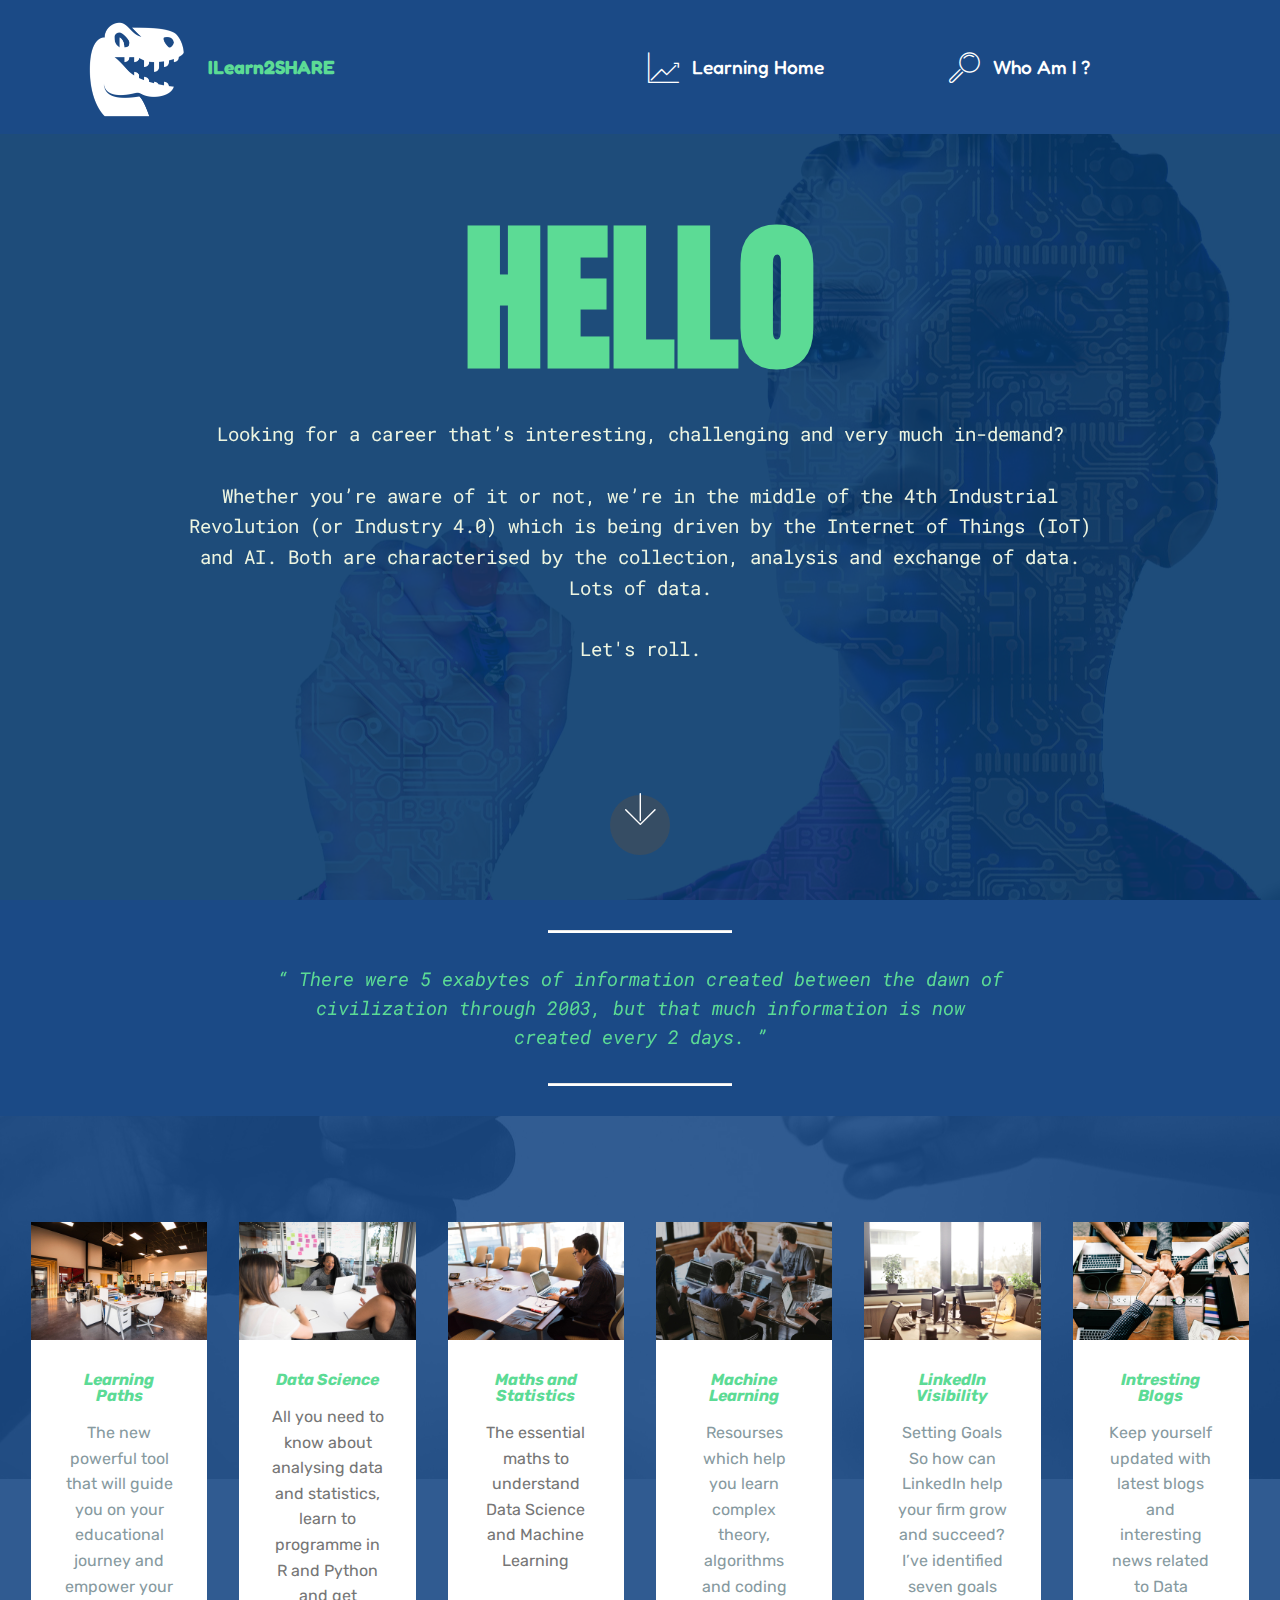
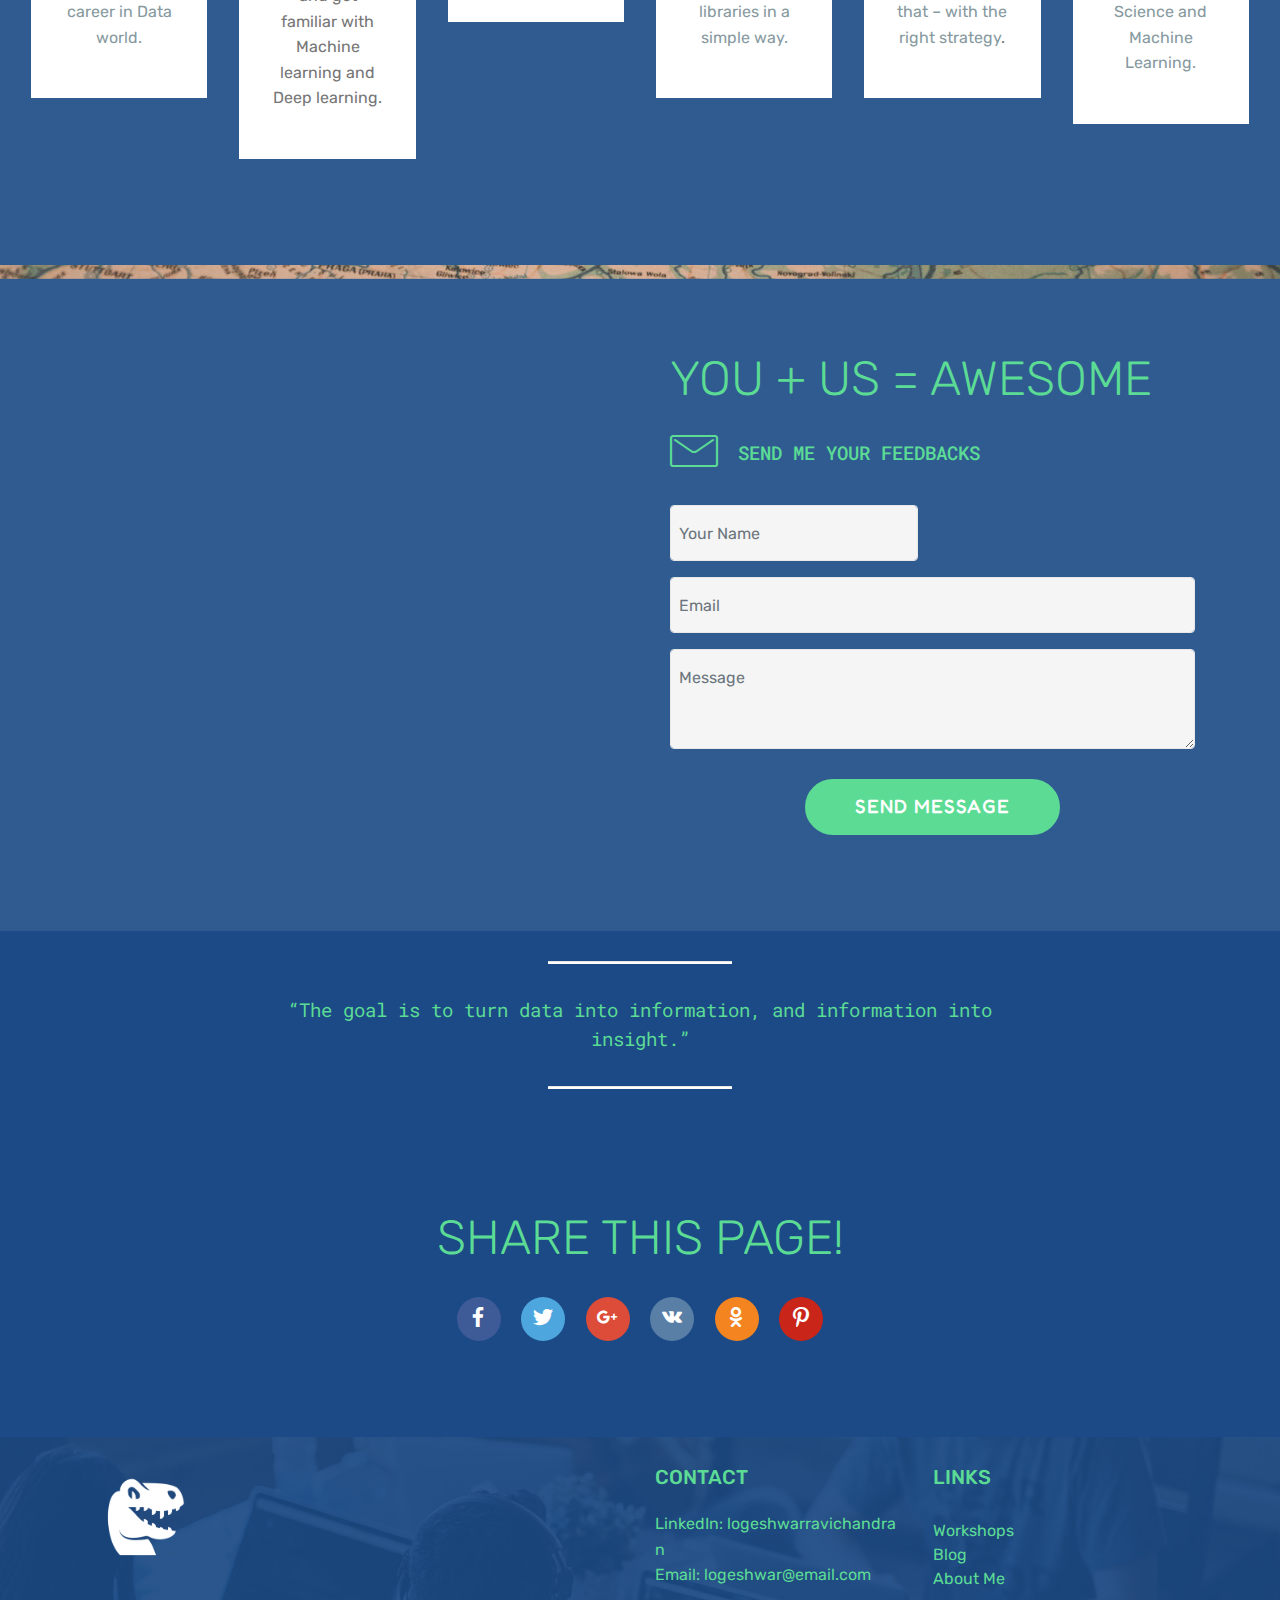
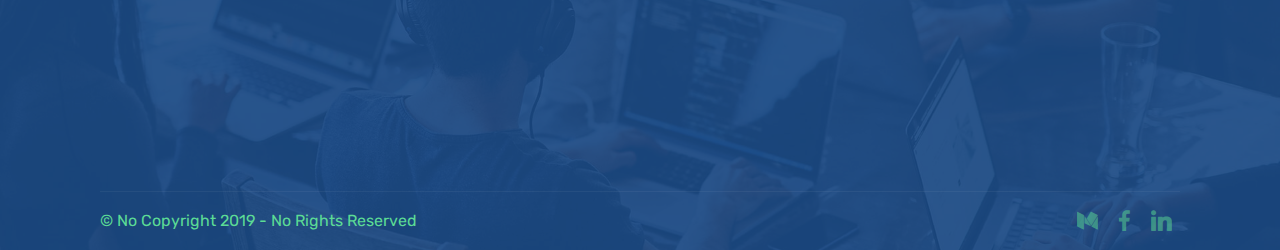
==== commit 92afaf36: "create github pages" ====
--- a/index.html
+++ b/index.html
@@ -60,7 +60,7 @@
     </nav>
 </section>
 
-<section class="engine"><a href="https://mobirise.info/r">free bootstrap templates</a></section><section class="cid-qTkA127IK8 mbr-fullscreen mbr-parallax-background" id="header2-1">
+<section class="engine"><a href="https://mobirise.info/z">best free css templates</a></section><section class="cid-qTkA127IK8 mbr-fullscreen mbr-parallax-background" id="header2-1">
 
     
 
@@ -192,11 +192,12 @@
     </div>
 </section>
 
-<section class="mbr-section form4 cid-rAlwxWlTm1" id="form4-1v">
-
-    
-
-    
+<section class="mbr-section form4 cid-rAlwxWlTm1 mbr-parallax-background" id="form4-1v">
+
+    
+
+    <div class="mbr-overlay" style="opacity: 0.9; background-color: rgb(27, 74, 134);">
+    </div>
     <div class="container">
         <div class="row">
             <div class="col-md-6">
@@ -217,7 +218,7 @@
                 </div>
                 <div data-form-type="formoid">
                     <!---Formbuilder Form--->
-                    <form action="https://mobirise.com/" method="POST" class="mbr-form form-with-styler" data-form-title="Mobirise Form"><input type="hidden" name="email" data-form-email="true" value="Odt2bkKLECNygwN17xVbo5nL8c1BINaHu4Up/2cYpVm6+etT/gU85g3+wDE/WjVbqgaZyRGtZeis1PFEb+0AnoNZza7lOcwF/fCttJx/ONpI0597pWvTssIl3uVmZt+Y">
+                    <form action="https://mobirise.com/" method="POST" class="mbr-form form-with-styler" data-form-title="Mobirise Form"><input type="hidden" name="email" data-form-email="true" value="R/N8P9ujuWPFLm5IMbKDJ1N0MhzknbR7ZYlsK867KsbN2aypvVtPgxruBXUn+2nVzB7wSwSYv5jQwuOH7SefjjkxHxxJp8SeEdeFUb0q7pMwtxCTyHghSCkzJhXVRu5P">
                         <div class="row">
                             <div hidden="hidden" data-form-alert="" class="alert alert-success col-12">Thanks for filling out the form!</div>
                             <div hidden="hidden" data-form-alert-danger="" class="alert alert-danger col-12">
@@ -302,7 +303,7 @@
 
     
 
-    
+    <div class="mbr-overlay" style="opacity: 0.9; background-color: rgb(27, 74, 134);"></div>
 
     <div class="container">
         <div class="media-container-row content text-white">
--- a/assets/mobirise/css/mbr-additional.css
+++ b/assets/mobirise/css/mbr-additional.css
@@ -1887,7 +1887,7 @@
 .cid-rAlwxWlTm1 {
   padding-top: 90px;
   padding-bottom: 90px;
-  background-color: #1b4a86;
+  background-image: url("../../../assets/images/mbr-1920x1280.jpg");
 }
 .cid-rAlwxWlTm1 .mbr-iconfont {
   font-size: 48px;
@@ -2038,7 +2038,7 @@
 .cid-qTkAaeaxX5 {
   padding-top: 30px;
   padding-bottom: 0px;
-  background-color: #1b4a86;
+  background-image: url("../../../assets/images/background4.jpg");
 }
 @media (max-width: 767px) {
   .cid-qTkAaeaxX5 .content {
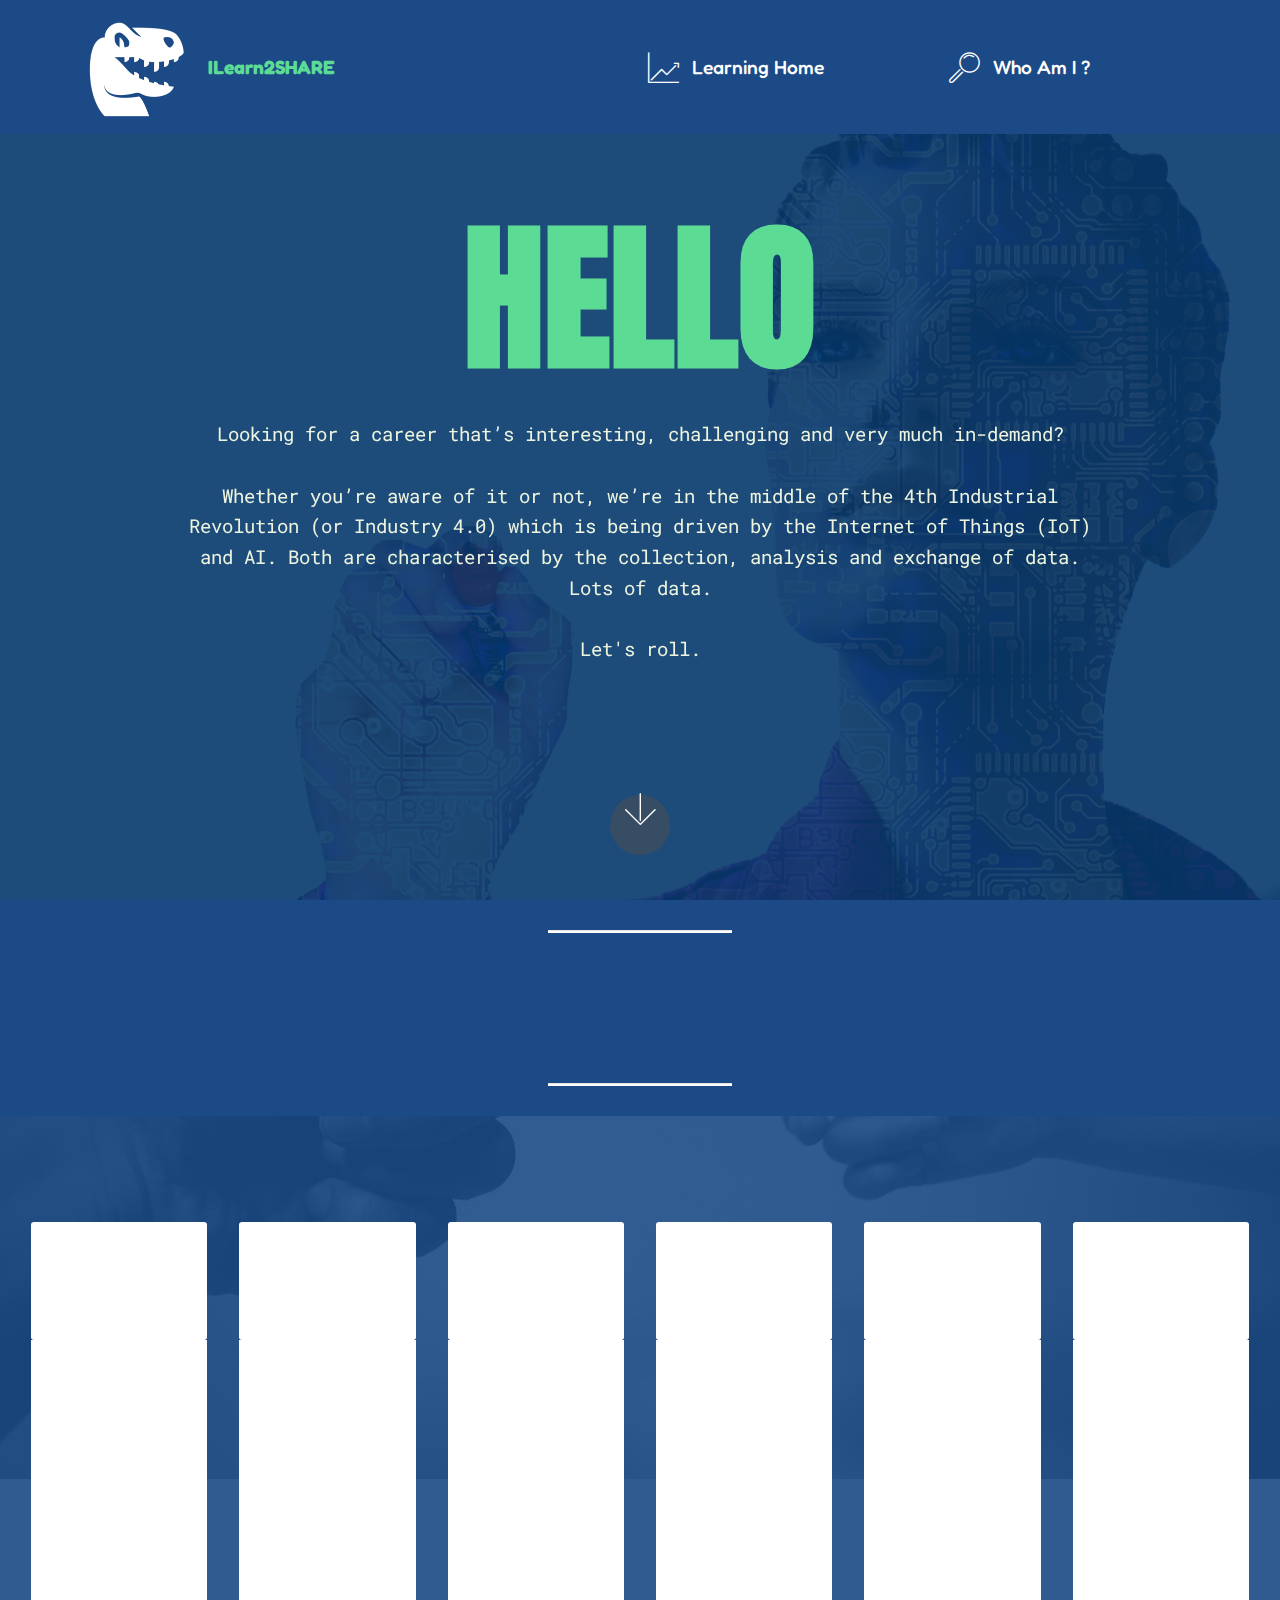
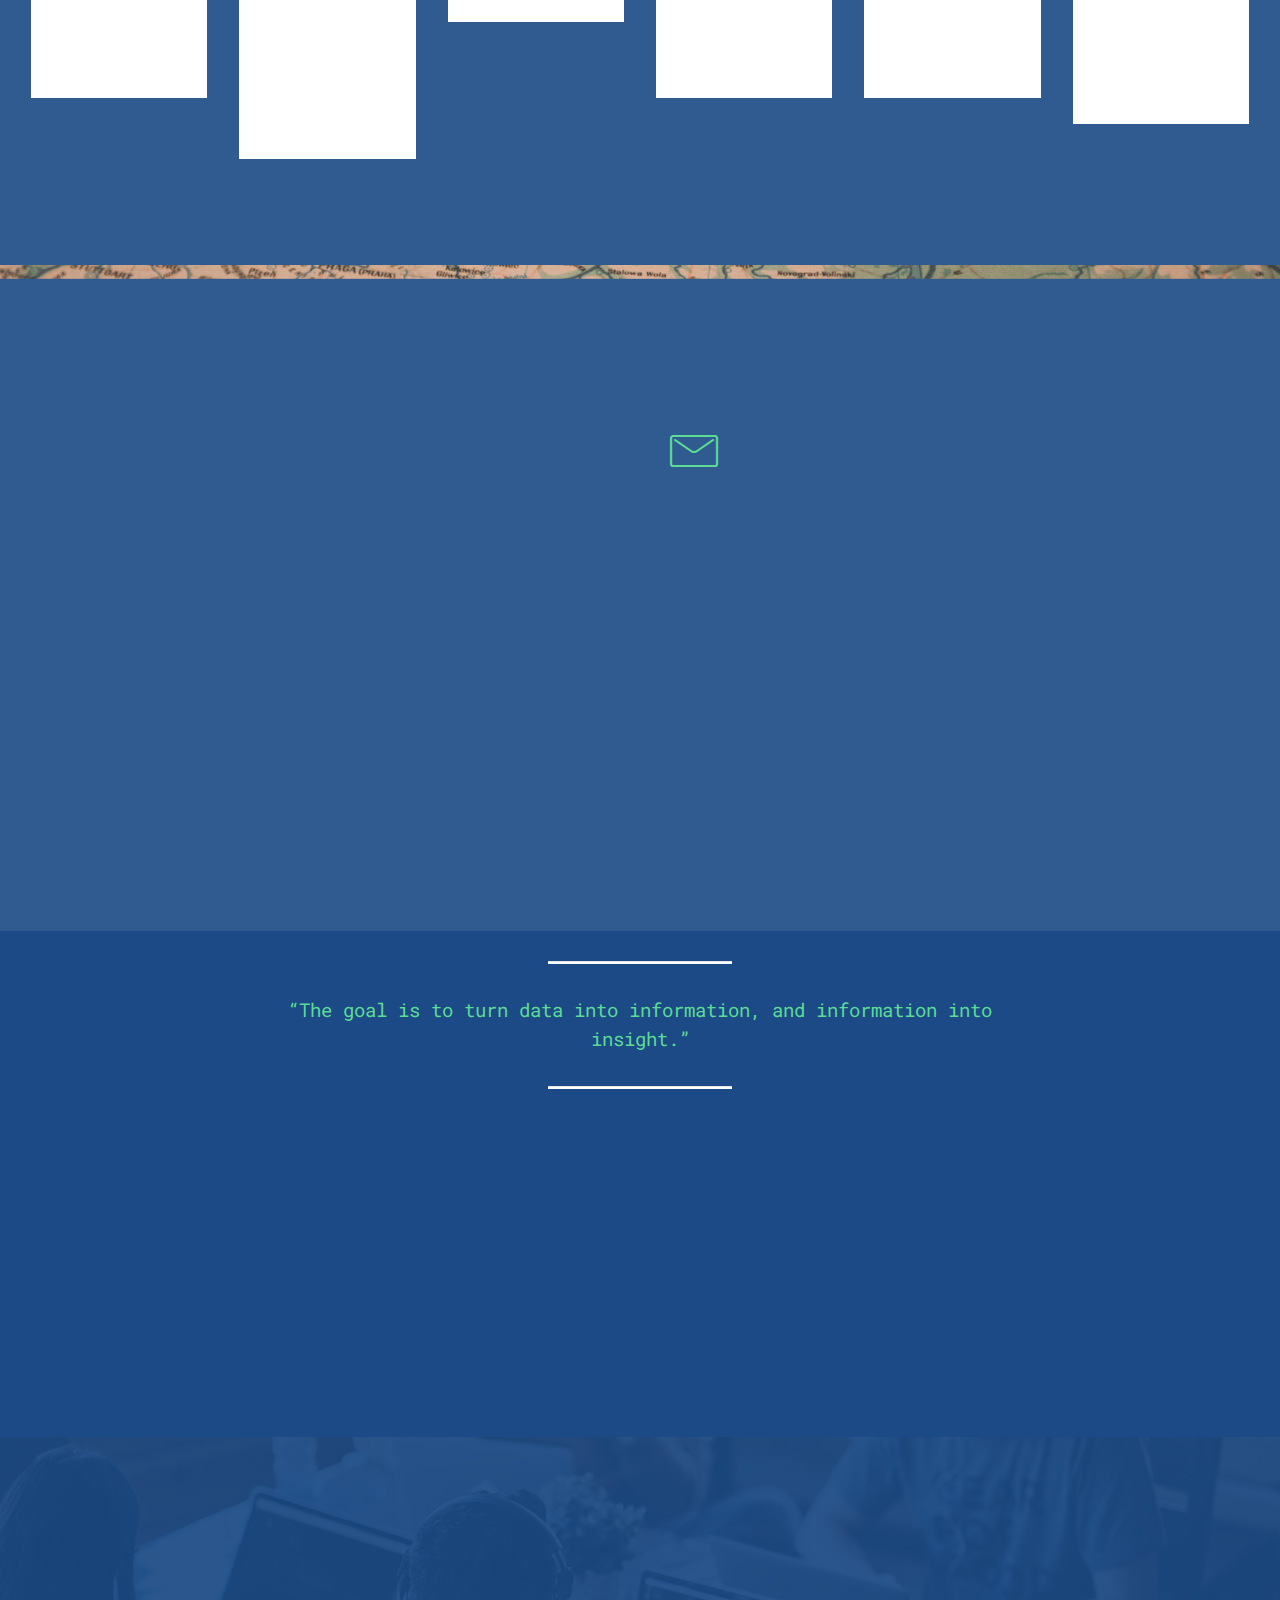
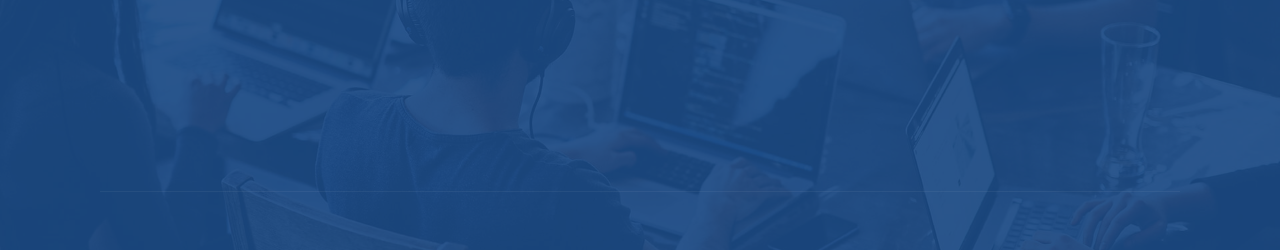
==== commit d4129d1a: "create github pages" ====
--- a/index.html
+++ b/index.html
@@ -16,6 +16,7 @@
   <link rel="stylesheet" href="assets/bootstrap/css/bootstrap-grid.min.css">
   <link rel="stylesheet" href="assets/bootstrap/css/bootstrap-reboot.min.css">
   <link rel="stylesheet" href="assets/dropdown/css/style.css">
+  <link rel="stylesheet" href="assets/animatecss/animate.min.css">
   <link rel="stylesheet" href="assets/socicon/css/styles.css">
   <link rel="stylesheet" href="assets/theme/css/style.css">
   <link rel="stylesheet" href="assets/mobirise/css/mbr-additional.css" type="text/css">
@@ -60,7 +61,7 @@
     </nav>
 </section>
 
-<section class="engine"><a href="https://mobirise.info/z">best free css templates</a></section><section class="cid-qTkA127IK8 mbr-fullscreen mbr-parallax-background" id="header2-1">
+<section class="engine"><a href="https://mobirise.info/u">bootstrap html templates</a></section><section class="cid-qTkA127IK8 mbr-fullscreen mbr-parallax-background" id="header2-1">
 
     
 
@@ -201,7 +202,7 @@
     <div class="container">
         <div class="row">
             <div class="col-md-6">
-                <div class="google-map"><iframe frameborder="0" style="border:0" src="https://www.google.com/maps/embed/v1/place?key=AIzaSyAEIpgj38KyLFELm2bK9Y7krBkz1K-cMq8&amp;q=place_id:ChIJYTN9T-plUjoRM9RjaAunYW4" allowfullscreen=""></iframe></div>
+                <div class="google-map"><iframe frameborder="0" style="border:0" src="https://www.google.com/maps/embed/v1/place?key=AIzaSyCx3d07zxHPLvkFBLlAR3Ng8a9wsAsGoJ8&amp;q=place_id:ChIJYTN9T-plUjoRM9RjaAunYW4" allowfullscreen=""></iframe></div>
             </div>
             <div class="col-md-6">
                 <h2 class="pb-3 align-left mbr-fonts-style display-2">
@@ -218,7 +219,7 @@
                 </div>
                 <div data-form-type="formoid">
                     <!---Formbuilder Form--->
-                    <form action="https://mobirise.com/" method="POST" class="mbr-form form-with-styler" data-form-title="Mobirise Form"><input type="hidden" name="email" data-form-email="true" value="R/N8P9ujuWPFLm5IMbKDJ1N0MhzknbR7ZYlsK867KsbN2aypvVtPgxruBXUn+2nVzB7wSwSYv5jQwuOH7SefjjkxHxxJp8SeEdeFUb0q7pMwtxCTyHghSCkzJhXVRu5P">
+                    <form action="https://mobirise.com/" method="POST" class="mbr-form form-with-styler" data-form-title="Mobirise Form"><input type="hidden" name="email" data-form-email="true" value="rSF9pwZJGM+clobg5KR7iwMTeOZgNKQs10PA2+v98MFnhKrtB5sBFNODdcLiof9rHMSapbr4w5urG5XjlCPOoOYoB6Dch9Qa0TBsVUPQaI1nYHsg8aP19GdS4SbeJt2m">
                         <div class="row">
                             <div hidden="hidden" data-form-alert="" class="alert alert-success col-12">Thanks for filling out the form!</div>
                             <div hidden="hidden" data-form-alert-danger="" class="alert alert-danger col-12">
@@ -377,11 +378,14 @@
   <script src="assets/dropdown/js/nav-dropdown.js"></script>
   <script src="assets/dropdown/js/navbar-dropdown.js"></script>
   <script src="assets/touchswipe/jquery.touch-swipe.min.js"></script>
+  <script src="assets/viewportchecker/jquery.viewportchecker.js"></script>
   <script src="assets/parallax/jarallax.min.js"></script>
   <script src="assets/sociallikes/social-likes.js"></script>
   <script src="assets/theme/js/script.js"></script>
   <script src="assets/formoid/formoid.min.js"></script>
   
   
-</body>
+  <input name="animation" type="hidden">
+   <div id="scrollToTop" class="scrollToTop mbr-arrow-up"><a style="text-align: center;"><i class="mbr-arrow-up-icon mbr-arrow-up-icon-cm cm-icon cm-icon-smallarrow-up"></i></a></div>
+  </body>
 </html>--- a/assets/mobirise/css/mbr-additional.css
+++ b/assets/mobirise/css/mbr-additional.css
@@ -591,8 +591,8 @@
   color: #4787da;
 }
 /* Scroll to top button*/
-.scrollToTop_wraper {
-  display: none;
+#scrollToTop a {
+  border-radius: 100px;
 }
 #scrollToTop a i:before {
   content: '';
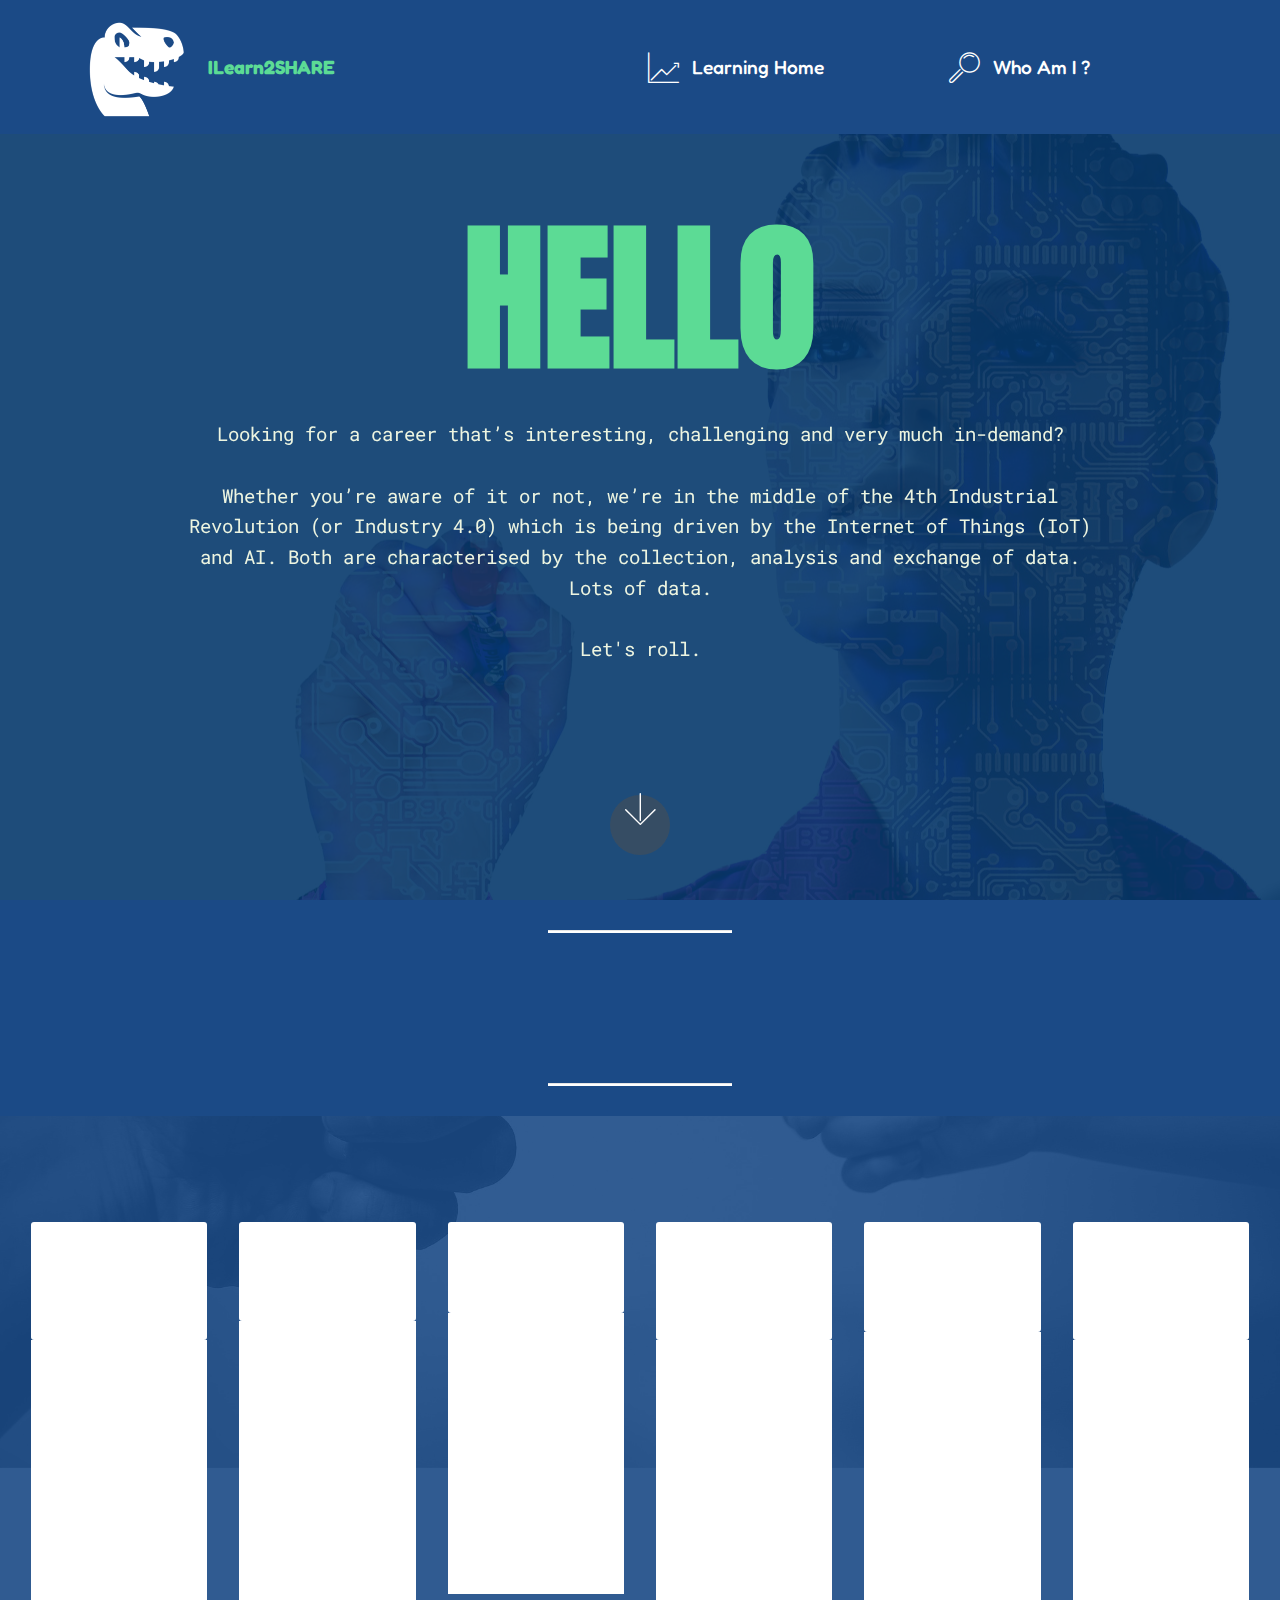
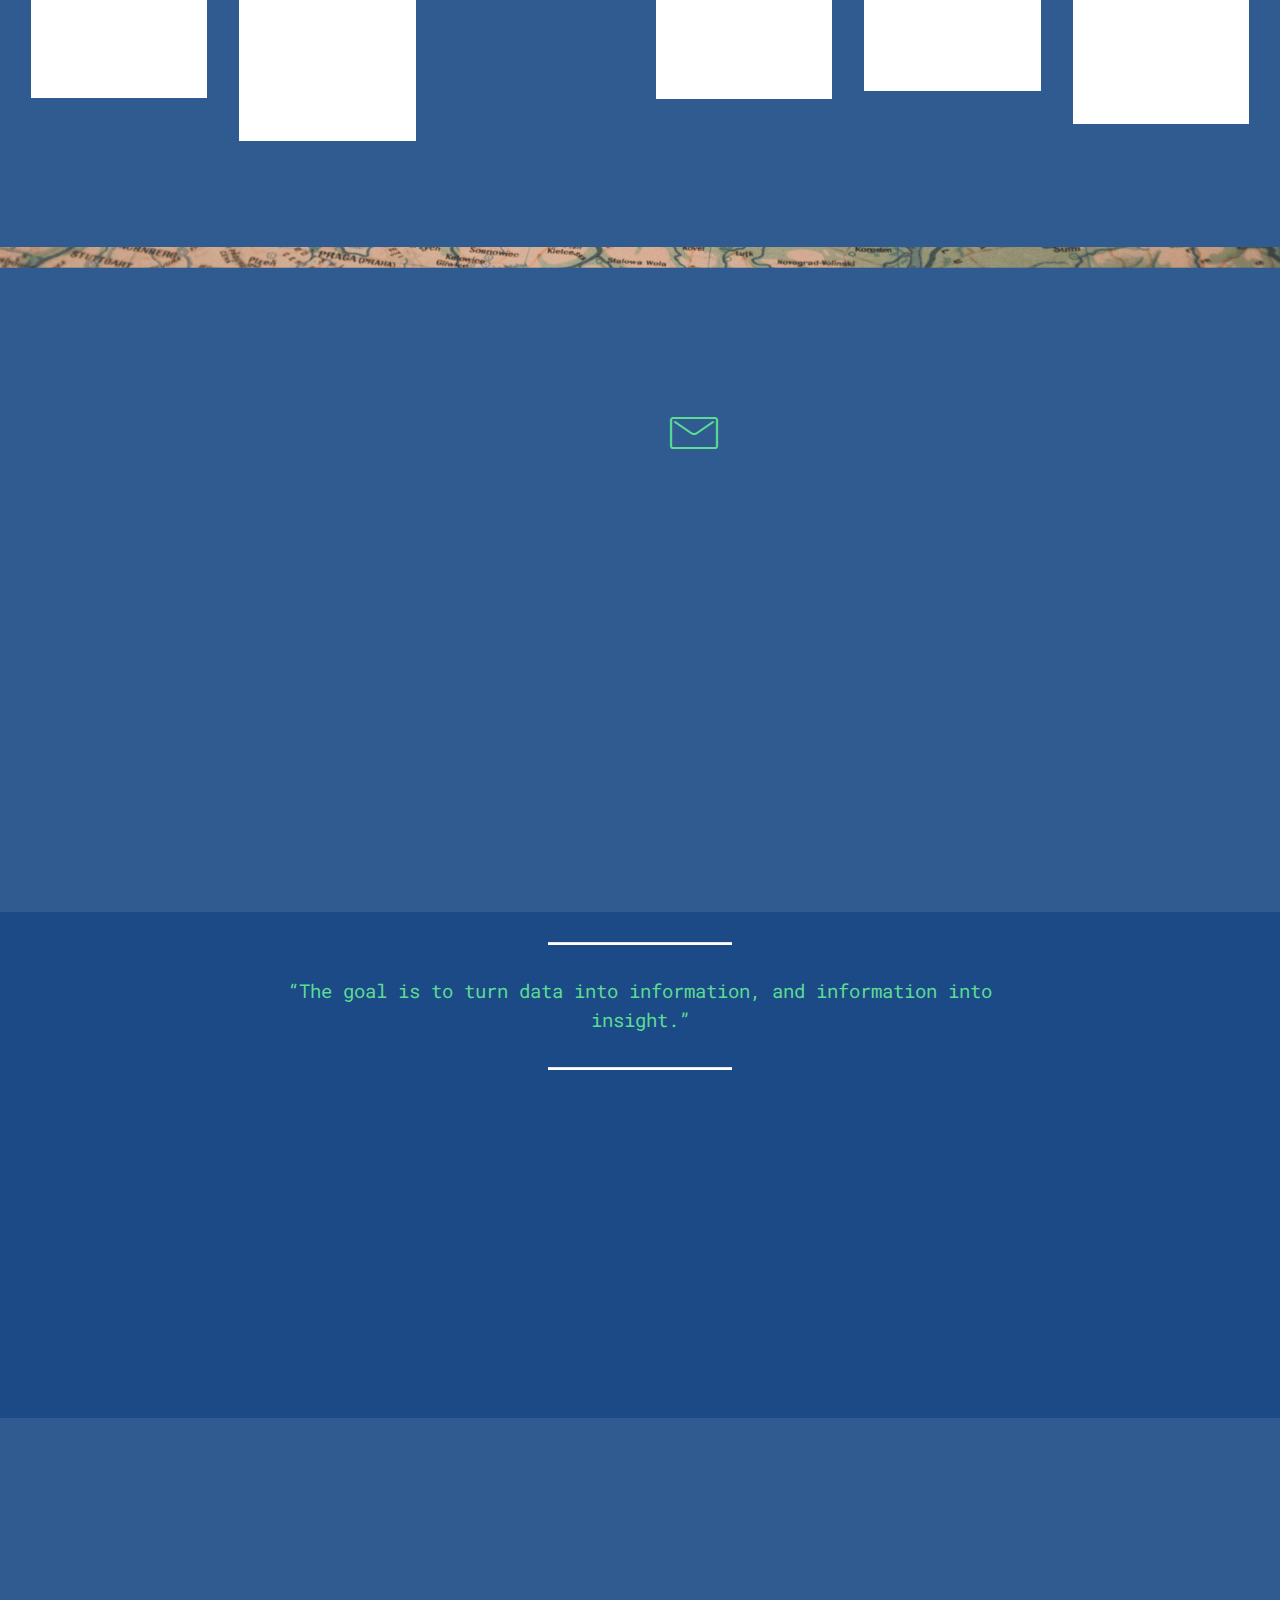
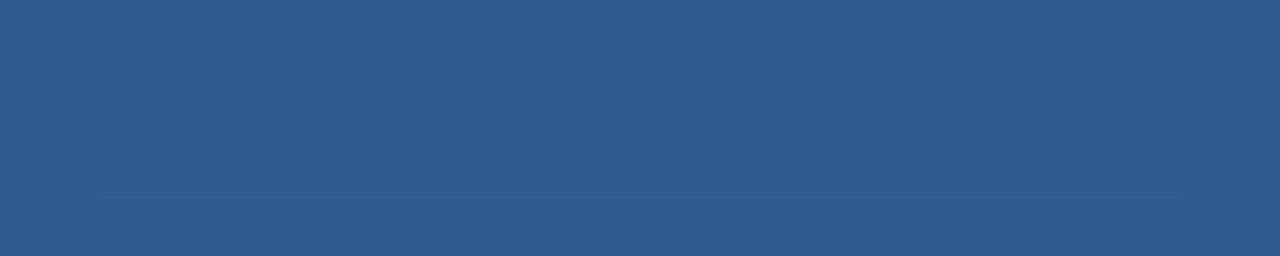
==== commit 890735f3: "create github pages" ====
--- a/index.html
+++ b/index.html
@@ -61,7 +61,7 @@
     </nav>
 </section>
 
-<section class="engine"><a href="https://mobirise.info/u">bootstrap html templates</a></section><section class="cid-qTkA127IK8 mbr-fullscreen mbr-parallax-background" id="header2-1">
+<section class="engine"><a href="https://mobirise.info/o">portfolio web templates</a></section><section class="cid-qTkA127IK8 mbr-fullscreen mbr-parallax-background" id="header2-1">
 
     
 
@@ -110,7 +110,7 @@
             <div class="card p-3 col-12 col-md-6 col-lg-2">
                 <div class="card-wrapper">
                     <div class="card-img">
-                        <img src="assets/images/background1.jpg" alt="Mobirise">
+                        <img src="assets/images/mbr-342x228.jpg" alt="Mobirise" title="">
                     </div>
                     <div class="card-box">
                         <h4 class="card-title pb-3 mbr-fonts-style display-7"><a href="page5.html" target="_blank"><strong><em>
@@ -125,7 +125,7 @@
             <div class="card p-3 col-12 col-md-6 col-lg-2">
                 <div class="card-wrapper">
                     <div class="card-img">
-                        <img src="assets/images/background2.jpg" alt="Mobirise">
+                        <img src="assets/images/mbr-342x192.jpg" alt="Mobirise" title="">
                     </div>
                     <div class="card-box">
                         <h4 class="card-title pb-3 mbr-fonts-style display-7"><a href="page2.html" target="_blank"><em><strong>
@@ -140,7 +140,7 @@
             <div class="card p-3 col-12 col-md-6 col-lg-2">
                 <div class="card-wrapper">
                     <div class="card-img">
-                        <img src="assets/images/background3.jpg" alt="Mobirise">
+                        <img src="assets/images/mbr-342x175.jpg" alt="Mobirise" title="">
                     </div>
                     <div class="card-box">
                         <h4 class="card-title pb-3 mbr-fonts-style display-7"><a href="page4.html" target="_blank"><strong><em>
@@ -155,7 +155,7 @@
             <div class="card p-3 col-12 col-md-6 col-lg-2">
                 <div class="card-wrapper">
                     <div class="card-img">
-                        <img src="assets/images/background4.jpg" alt="Mobirise">
+                        <img src="assets/images/mbr-342x229.jpg" alt="Mobirise" title="">
                     </div>
                     <div class="card-box">
                         <h4 class="card-title pb-3 mbr-fonts-style display-7"><a href="page1.html" target="_blank"><strong><em>
@@ -168,7 +168,7 @@
             <div class="card p-3 col-12 col-md-6 col-lg-2">
                 <div class="card-wrapper">
                     <div class="card-img">
-                        <img src="assets/images/background5.jpg" alt="Mobirise">
+                        <img src="assets/images/mbr-342x213.jpg" alt="Mobirise" title="">
                     </div>
                     <div class="card-box">
                         <h4 class="card-title pb-3 mbr-fonts-style display-7"><a href="page7.html"><strong><em>LinkedIn Visibility</em></strong></a></h4>
@@ -180,7 +180,7 @@
             <div class="card p-3 col-12 col-md-6 col-lg-2">
                 <div class="card-wrapper">
                     <div class="card-img">
-                        <img src="assets/images/background6.jpg" alt="Mobirise">
+                        <img src="assets/images/mbr-1-342x228.jpg" alt="Mobirise" title="">
                     </div>
                     <div class="card-box">
                         <h4 class="card-title pb-3 mbr-fonts-style display-7"><a href="page3.html" target="_blank"><strong><em>Intresting Blogs</em></strong></a></h4>
@@ -219,7 +219,7 @@
                 </div>
                 <div data-form-type="formoid">
                     <!---Formbuilder Form--->
-                    <form action="https://mobirise.com/" method="POST" class="mbr-form form-with-styler" data-form-title="Mobirise Form"><input type="hidden" name="email" data-form-email="true" value="rSF9pwZJGM+clobg5KR7iwMTeOZgNKQs10PA2+v98MFnhKrtB5sBFNODdcLiof9rHMSapbr4w5urG5XjlCPOoOYoB6Dch9Qa0TBsVUPQaI1nYHsg8aP19GdS4SbeJt2m">
+                    <form action="https://mobirise.com/" method="POST" class="mbr-form form-with-styler" data-form-title="Mobirise Form"><input type="hidden" name="email" data-form-email="true" value="1JFa4BBNOgVOpvy0BbFkm85Bt47x/M9KSMMebYY18ZZPFo3/gLLptYCE0sOyfoeI8Plwc9qZpc5qi/UKeQjZEp9QSbc9YooNDH5hJhXWRhFbsnJ3Qn8TSZQr0sHrnlwk">
                         <div class="row">
                             <div hidden="hidden" data-form-alert="" class="alert alert-success col-12">Thanks for filling out the form!</div>
                             <div hidden="hidden" data-form-alert-danger="" class="alert alert-danger col-12">
@@ -300,7 +300,7 @@
     </div>
 </section>
 
-<section class="cid-qTkAaeaxX5" id="footer1-2">
+<section class="cid-qTkAaeaxX5 mbr-parallax-background" id="footer1-2">
 
     
 
@@ -327,7 +327,7 @@
             <div class="col-12 col-md-3 mbr-fonts-style display-7">
                 <h5 class="pb-3">
                     LINKS</h5>
-                <p class="mbr-text"></p><p><a href="page6.html" class="text-primary">Workshops</a><br><a href="page3.html" class="text-primary">Blog&nbsp;&nbsp;&nbsp;&nbsp;&nbsp;</a><br><a href="page8.html" class="text-primary">About </a><a href="page8.html" class="text-primary">Me</a></p><p><br></p><br><p><br></p><br><p><br></p><p></p>
+                <p class="mbr-text"></p><p><a href="page6.html" class="text-primary">Workshops</a><br><a href="page3.html" class="text-primary">Blog&nbsp;&nbsp;&nbsp;&nbsp;&nbsp;</a><br><a href="page8.html" class="text-primary">About </a><a href="page8.html" class="text-primary">Me</a></p><p><br></p><br><p><br></p><br><p><br></p><p>&nbsp; &nbsp;</p>
             </div>
         </div>
         <div class="footer-lower">
--- a/assets/mobirise/css/mbr-additional.css
+++ b/assets/mobirise/css/mbr-additional.css
@@ -2036,7 +2036,7 @@
   color: #5cdb95;
 }
 .cid-qTkAaeaxX5 {
-  padding-top: 30px;
+  padding-top: 15px;
   padding-bottom: 0px;
   background-image: url("../../../assets/images/background4.jpg");
 }
@@ -5377,7 +5377,10 @@
   color: #c1c1c1 !important;
 }
 .cid-rAl6l5Zsjq {
-  background-image: url("../../../assets/images/mbr-1920x1371.jpg");
+  background-image: url("../../../assets/images/mbr-1920x1276.jpg");
+}
+.cid-rAl6l5Zsjq H1 {
+  text-align: center;
 }
 .cid-rAl6laxJMn {
   padding-top: 60px;
@@ -5460,261 +5463,49 @@
 .cid-rAl6laxJMn .card-img:hover .mbr-section-btn {
   opacity: 1;
 }
-.cid-rAl6lg0mHu {
-  padding-top: 0px;
+.cid-rAshKweqHo {
+  padding-top: 90px;
   padding-bottom: 90px;
-  background-color: #efefef;
-}
-.cid-rAl6lg0mHu .mbr-section-subtitle,
-.cid-rAl6lg0mHu .mbr-text {
+  background-color: #ffffff;
+}
+.cid-rAshKweqHo .mbr-section-subtitle {
   color: #767676;
 }
-.cid-rAl6lg0mHu .card {
-  display: -webkit-flex;
-  position: relative;
-  justify-content: center;
-  -webkit-justify-content: center;
-}
-.cid-rAl6lg0mHu .card-wrapper {
-  height: 100%;
-  box-shadow: 0px 0px 0px 0px rgba(0, 0, 0, 0);
-  transition: box-shadow 0.3s;
-}
-.cid-rAl6lg0mHu .card-wrapper .card-img {
-  display: -webkit-flex;
-  flex-direction: column;
-  align-items: center;
-  justify-content: center;
-  position: relative;
-  overflow: hidden;
-  border-bottom-right-radius: 0;
-  border-bottom-left-radius: 0;
-  -webkit-flex-direction: column;
-  -webkit-align-items: center;
-  -webkit-justify-content: center;
-}
-.cid-rAl6lg0mHu .card-wrapper .card-img .mbr-overlay {
-  background-color: #ffffff;
-  display: none;
-  transition: opacity .3s;
-}
-.cid-rAl6lg0mHu .card-wrapper .card-img .mbr-section-btn {
-  position: absolute;
-  transition: opacity .3s;
-  width: 100%;
-  left: 0;
-  top: 50%;
-  height: auto;
-  transform: translateY(-50%);
-}
-.cid-rAl6lg0mHu .card-wrapper .card-img img {
-  width: 100%;
-}
-.cid-rAl6lg0mHu .card-wrapper .card-box {
-  background-color: #ffffff;
-  padding: 0 2rem 2rem 2rem;
-  border-bottom-left-radius: 0;
-  border-bottom-right-radius: 0;
-}
-.cid-rAl6lg0mHu .card-wrapper .card-box h4 {
-  font-weight: 500;
-  margin-bottom: 0;
-  padding-top: 2rem;
-}
-.cid-rAl6lg0mHu .card-wrapper .card-box p {
-  margin-bottom: 0;
-  padding-top: 1.5rem;
-}
-.cid-rAl6lg0mHu .card-wrapper:hover {
-  box-shadow: 0px 0px 30px 0px rgba(0, 0, 0, 0.05);
-}
-.cid-rAl6lg0mHu .card-img .mbr-overlay {
-  display: block !important;
-  opacity: 0;
-}
-.cid-rAl6lg0mHu .card-img .mbr-section-btn {
-  opacity: 0;
-}
-.cid-rAl6lg0mHu .card-img:hover .mbr-overlay {
-  opacity: .5;
-}
-.cid-rAl6lg0mHu .card-img:hover .mbr-section-btn {
-  opacity: 1;
-}
-.cid-rAl6lluMfg {
-  padding-top: 0px;
-  padding-bottom: 90px;
-  background-color: #efefef;
-}
-.cid-rAl6lluMfg .mbr-section-subtitle,
-.cid-rAl6lluMfg .mbr-text {
-  color: #767676;
-}
-.cid-rAl6lluMfg .card {
-  display: -webkit-flex;
-  position: relative;
-  justify-content: center;
-  -webkit-justify-content: center;
-}
-.cid-rAl6lluMfg .card-wrapper {
-  height: 100%;
-  box-shadow: 0px 0px 0px 0px rgba(0, 0, 0, 0);
-  transition: box-shadow 0.3s;
-}
-.cid-rAl6lluMfg .card-wrapper .card-img {
-  display: -webkit-flex;
-  flex-direction: column;
-  align-items: center;
-  justify-content: center;
-  position: relative;
-  overflow: hidden;
-  border-bottom-right-radius: 0;
-  border-bottom-left-radius: 0;
-  -webkit-flex-direction: column;
-  -webkit-align-items: center;
-  -webkit-justify-content: center;
-}
-.cid-rAl6lluMfg .card-wrapper .card-img .mbr-overlay {
-  background-color: #ffffff;
-  display: none;
-  transition: opacity .3s;
-}
-.cid-rAl6lluMfg .card-wrapper .card-img .mbr-section-btn {
-  position: absolute;
-  transition: opacity .3s;
-  width: 100%;
-  left: 0;
-  top: 50%;
-  height: auto;
-  transform: translateY(-50%);
-}
-.cid-rAl6lluMfg .card-wrapper .card-img img {
-  width: 100%;
-}
-.cid-rAl6lluMfg .card-wrapper .card-box {
-  background-color: #ffffff;
-  padding: 0 2rem 2rem 2rem;
-  border-bottom-left-radius: 0;
-  border-bottom-right-radius: 0;
-}
-.cid-rAl6lluMfg .card-wrapper .card-box h4 {
-  font-weight: 500;
-  margin-bottom: 0;
-  padding-top: 2rem;
-}
-.cid-rAl6lluMfg .card-wrapper .card-box p {
-  margin-bottom: 0;
-  padding-top: 1.5rem;
-}
-.cid-rAl6lluMfg .card-wrapper:hover {
-  box-shadow: 0px 0px 30px 0px rgba(0, 0, 0, 0.05);
-}
-.cid-rAl6lluMfg .card-img .mbr-overlay {
-  display: block !important;
-  opacity: 0;
-}
-.cid-rAl6lluMfg .card-img .mbr-section-btn {
-  opacity: 0;
-}
-.cid-rAl6lluMfg .card-img:hover .mbr-overlay {
-  opacity: .5;
-}
-.cid-rAl6lluMfg .card-img:hover .mbr-section-btn {
-  opacity: 1;
-}
-.cid-rAl6lqscs4 {
-  padding-top: 60px;
-  padding-bottom: 60px;
-  background-color: #ffffff;
-}
-.cid-rAl6lqscs4 .form-text {
-  color: #767676;
-}
-@media (max-width: 767px) {
-  .cid-rAl6lqscs4 .content {
-    text-align: center;
-  }
-  .cid-rAl6lqscs4 .content > div:not(:last-child) {
-    margin-bottom: 2rem;
-  }
-}
-.cid-rAl6lqscs4 .img-logo img {
-  height: 6rem;
-}
-.cid-rAl6lqscs4 .form-group,
-.cid-rAl6lqscs4 .input-group-btn {
-  padding: 0;
-}
-.cid-rAl6lqscs4 .form-control {
-  font-size: .75rem;
-  text-align: center;
-  min-width: 150px;
-}
-.cid-rAl6lqscs4 .input-group-btn .btn {
-  padding: .75rem 1.5625rem !important;
-  margin-left: .625rem;
-  text-transform: none;
+.cid-rAshKweqHo .formoid {
+  margin: auto;
+}
+.cid-rAshKweqHo .form-control {
+  padding-left: 1.5rem;
+  padding-right: 1.5rem;
+}
+.cid-rAshKweqHo .input-group-btn .btn {
+  padding-top: 1rem;
+  padding-bottom: 1rem;
+  margin: 0 !important;
+}
+.cid-rAshKweqHo a:not([href]):not([tabindex]) {
   color: #fff;
-  text-align: center;
-}
-.cid-rAl6lqscs4 .copyright .mbr-text {
-  color: #767676;
-}
-@media (max-width: 767px) {
-  .cid-rAl6lqscs4 .footer-lower .copyright {
-    margin-bottom: 1rem;
-    text-align: center;
-  }
-}
-.cid-rAl6lqscs4 .footer-lower hr {
-  margin: 1rem 0;
-  border-color: #000;
-  opacity: .05;
-}
-.cid-rAl6lqscs4 .footer-lower .social-list {
-  padding-left: 0;
-  margin-bottom: 0;
-  list-style: none;
-  display: flex;
-  -webkit-flex-wrap: wrap;
-  flex-wrap: wrap;
-  -webkit-justify-content: flex-end;
-  justify-content: flex-end;
-}
-.cid-rAl6lqscs4 .footer-lower .social-list .mbr-iconfont-social {
-  font-size: 1.3rem;
-  color: #232323;
-}
-.cid-rAl6lqscs4 .footer-lower .social-list .soc-item {
-  margin: 0 .5rem;
-}
-.cid-rAl6lqscs4 .footer-lower .social-list a {
-  margin: 0;
-  opacity: .5;
-  -webkit-transition: .2s linear;
-  transition: .2s linear;
-}
-.cid-rAl6lqscs4 .footer-lower .social-list a:hover {
-  opacity: 1;
-}
-@media (max-width: 767px) {
-  .cid-rAl6lqscs4 .footer-lower .social-list {
-    -webkit-justify-content: center;
-    justify-content: center;
-  }
-}
-@media (max-width: 767px) {
-  .cid-rAl6lqscs4 .foot-logo {
-    text-align: center !important;
-  }
-  .cid-rAl6lqscs4 .foot-title {
-    text-align: center !important;
-  }
-  .cid-rAl6lqscs4 .mbr-text {
-    text-align: center !important;
-  }
-  .cid-rAl6lqscs4 .form-group {
-    margin: 0;
+}
+.cid-rAshKweqHo a.btn-white:not([href]):not([tabindex]) {
+  color: #333;
+}
+@media (max-width: 768px) {
+  .cid-rAshKweqHo .mbr-form .row {
+    -webkit-flex-direction: column;
+    flex-direction: column;
+    -webkit-align-items: center;
+    align-items: center;
+  }
+  .cid-rAshKweqHo .form-group,
+  .cid-rAshKweqHo .input-group-btn,
+  .cid-rAshKweqHo .input-group-btn .btn {
+    max-width: 300px;
+    width: 100%;
+  }
+}
+@media (min-width: 769px) {
+  .cid-rAshKweqHo .mbr-form .row > * {
+    padding: 0 0.5rem;
   }
 }
 .cid-rAl9hkXCjY .navbar {
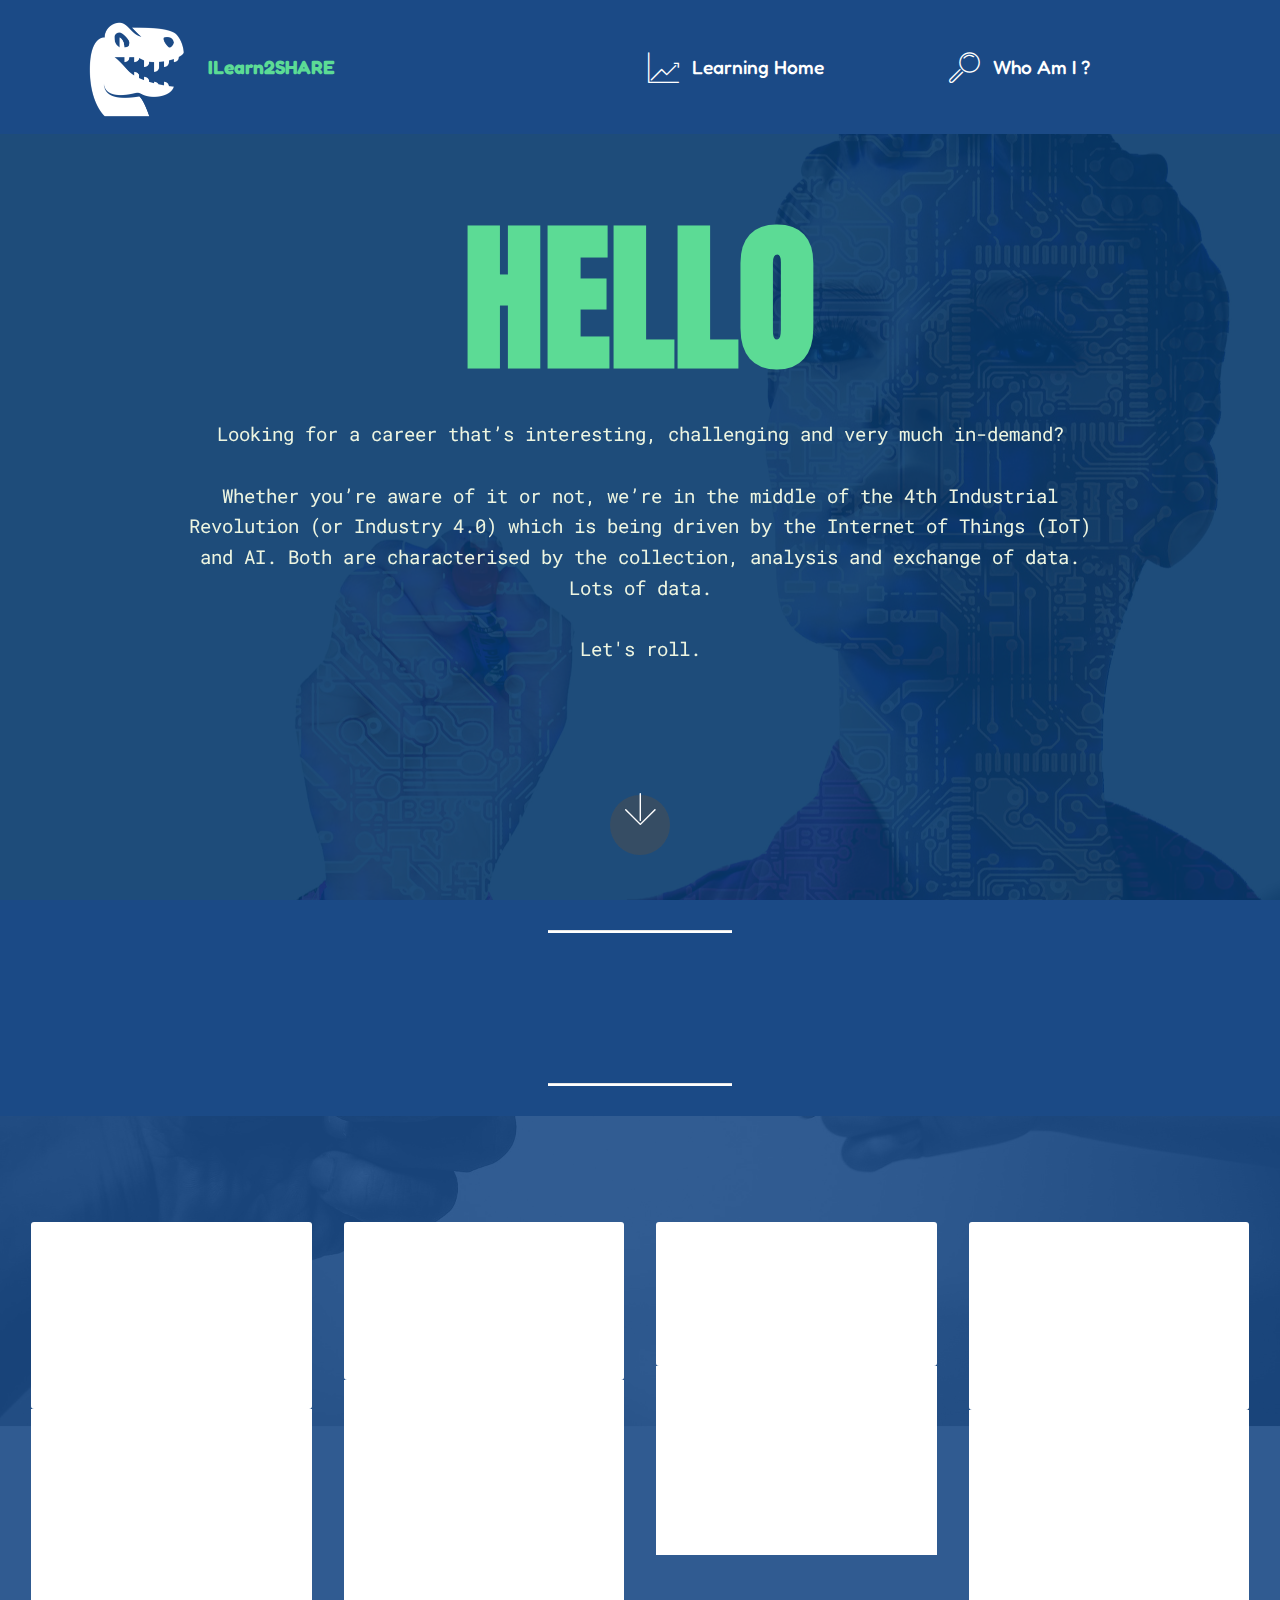
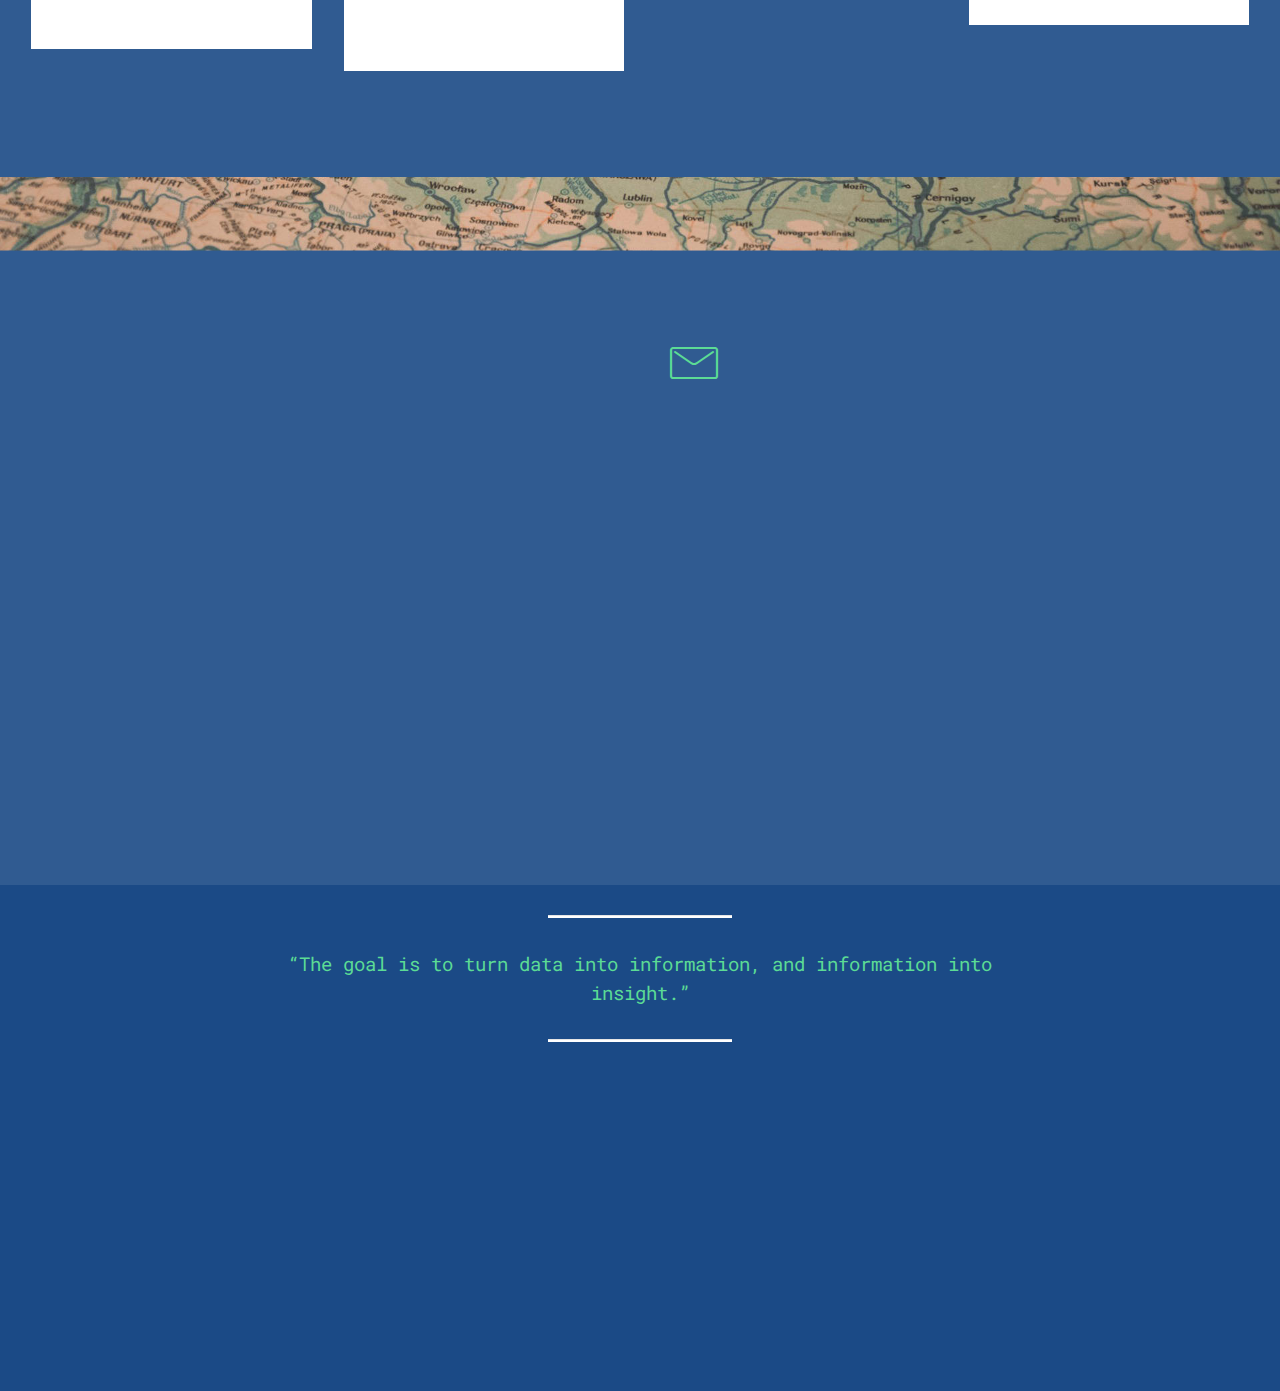
==== commit f8d3988d: "create github pages" ====
--- a/index.html
+++ b/index.html
@@ -15,6 +15,7 @@
   <link rel="stylesheet" href="assets/bootstrap/css/bootstrap.min.css">
   <link rel="stylesheet" href="assets/bootstrap/css/bootstrap-grid.min.css">
   <link rel="stylesheet" href="assets/bootstrap/css/bootstrap-reboot.min.css">
+  <link rel="stylesheet" href="assets/gdpr-plugin/gdpr-styles.css">
   <link rel="stylesheet" href="assets/dropdown/css/style.css">
   <link rel="stylesheet" href="assets/animatecss/animate.min.css">
   <link rel="stylesheet" href="assets/socicon/css/styles.css">
@@ -53,7 +54,7 @@
                     <a class="nav-link link text-white display-4" href="index.html"><span class="mbri-growing-chart mbr-iconfont mbr-iconfont-btn"></span>Learning Home &nbsp; &nbsp; &nbsp; &nbsp; &nbsp; &nbsp; &nbsp; &nbsp; &nbsp; &nbsp;&nbsp;</a>
                 </li>
                 <li class="nav-item">
-                    <a class="nav-link link text-white display-4" href="https://mobirise.com">
+                    <a class="nav-link link text-white display-4" href="page8.html" target="_blank">
                         <span class="mbri-search mbr-iconfont mbr-iconfont-btn"></span>Who Am I ? &nbsp; &nbsp; &nbsp; &nbsp; &nbsp; &nbsp; &nbsp; &nbsp; &nbsp; &nbsp;</a>
                 </li></ul>
             
@@ -61,7 +62,7 @@
     </nav>
 </section>
 
-<section class="engine"><a href="https://mobirise.info/o">portfolio web templates</a></section><section class="cid-qTkA127IK8 mbr-fullscreen mbr-parallax-background" id="header2-1">
+<section class="engine"><a href="https://mobirise.info/p">website templates free download</a></section><section class="cid-qTkA127IK8 mbr-fullscreen mbr-parallax-background" id="header2-1">
 
     
 
@@ -107,7 +108,7 @@
     </div>
     <div class="container-fluid">
         <div class="media-container-row">
-            <div class="card p-3 col-12 col-md-6 col-lg-2">
+            <div class="card p-3 col-12 col-md-6 col-lg-3">
                 <div class="card-wrapper">
                     <div class="card-img">
                         <img src="assets/images/mbr-342x228.jpg" alt="Mobirise" title="">
@@ -122,7 +123,7 @@
                 </div>
             </div>
 
-            <div class="card p-3 col-12 col-md-6 col-lg-2">
+            <div class="card p-3 col-12 col-md-6 col-lg-3">
                 <div class="card-wrapper">
                     <div class="card-img">
                         <img src="assets/images/mbr-342x192.jpg" alt="Mobirise" title="">
@@ -137,7 +138,7 @@
                 </div>
             </div>
 
-            <div class="card p-3 col-12 col-md-6 col-lg-2">
+            <div class="card p-3 col-12 col-md-6 col-lg-3">
                 <div class="card-wrapper">
                     <div class="card-img">
                         <img src="assets/images/mbr-342x175.jpg" alt="Mobirise" title="">
@@ -152,7 +153,7 @@
                 </div>
             </div>
 
-            <div class="card p-3 col-12 col-md-6 col-lg-2">
+            <div class="card p-3 col-12 col-md-6 col-lg-3">
                 <div class="card-wrapper">
                     <div class="card-img">
                         <img src="assets/images/mbr-342x229.jpg" alt="Mobirise" title="">
@@ -165,30 +166,8 @@
                     </div>
                 </div>
             </div>
-            <div class="card p-3 col-12 col-md-6 col-lg-2">
-                <div class="card-wrapper">
-                    <div class="card-img">
-                        <img src="assets/images/mbr-342x213.jpg" alt="Mobirise" title="">
-                    </div>
-                    <div class="card-box">
-                        <h4 class="card-title pb-3 mbr-fonts-style display-7"><a href="page7.html"><strong><em>LinkedIn Visibility</em></strong></a></h4>
-                        <p class="mbr-text mbr-fonts-style display-7"><a href="page7.html" class="text-warning">
-                            Setting Goals So how can LinkedIn help your firm grow and succeed? I’ve identified seven goals that – with the right strategy</a>.</p>
-                    </div>
-                </div>
-            </div>
-            <div class="card p-3 col-12 col-md-6 col-lg-2">
-                <div class="card-wrapper">
-                    <div class="card-img">
-                        <img src="assets/images/mbr-1-342x228.jpg" alt="Mobirise" title="">
-                    </div>
-                    <div class="card-box">
-                        <h4 class="card-title pb-3 mbr-fonts-style display-7"><a href="page3.html" target="_blank"><strong><em>Intresting Blogs</em></strong></a></h4>
-                        <p class="mbr-text mbr-fonts-style display-7"><a href="page3.html" class="text-warning">
-                            Keep yourself updated with latest blogs and interesting news related to Data Science and Machine Learning.</a></p>
-                    </div>
-                </div>
-            </div>
+            
+            
         </div>
     </div>
 </section>
@@ -219,7 +198,7 @@
                 </div>
                 <div data-form-type="formoid">
                     <!---Formbuilder Form--->
-                    <form action="https://mobirise.com/" method="POST" class="mbr-form form-with-styler" data-form-title="Mobirise Form"><input type="hidden" name="email" data-form-email="true" value="1JFa4BBNOgVOpvy0BbFkm85Bt47x/M9KSMMebYY18ZZPFo3/gLLptYCE0sOyfoeI8Plwc9qZpc5qi/UKeQjZEp9QSbc9YooNDH5hJhXWRhFbsnJ3Qn8TSZQr0sHrnlwk">
+                    <form action="https://mobirise.com/" method="POST" class="mbr-form form-with-styler" data-form-title="Mobirise Form"><input type="hidden" name="email" data-form-email="true" value="rawn0lUVihUvFESVnfvmn2kKMi4bTRRKdouSJ9QgMbkE5te+iB3x/4llZVPjn4Gqy4c+WUMcQEOXkodq0lZdzW90w1VOnmW18+IT+7XfNL7E/+YhrmxcNggJxz9yIi3J">
                         <div class="row">
                             <div hidden="hidden" data-form-alert="" class="alert alert-success col-12">Thanks for filling out the form!</div>
                             <div hidden="hidden" data-form-alert-danger="" class="alert alert-danger col-12">
@@ -240,7 +219,11 @@
                                 <button type="submit" class="btn btn-primary btn-form display-4">SEND MESSAGE</button>
                             </div>
                         </div>
-                    </form><!---Formbuilder Form--->
+                    <span class="gdpr-block">
+<label>
+<span class="textGDPR" style="color: #a7a7a7"><input type="checkbox" name="gdpr" id="gdpr-form4-1v" required="">By continuing you agree to our <a style="color: #149dcc; text-decoration: none;" href="terms.html">Terms of Service</a> and <a style="color: #149dcc; text-decoration: none;" href="policy.html">Privacy Policy</a>.</span>
+</label>
+</span></form><!---Formbuilder Form--->
                 </div>
             </div>
         </div>
@@ -292,75 +275,6 @@
                         <span class="btn btn-social pinterest socicon-bg-pinterest mx-2" title="Share link on Pinterest">
                             <i class="socicon socicon-pinterest"></i>
                         </span>
-                        
-                    </div>
-                </div>
-            </div>
-        </div>
-    </div>
-</section>
-
-<section class="cid-qTkAaeaxX5 mbr-parallax-background" id="footer1-2">
-
-    
-
-    <div class="mbr-overlay" style="opacity: 0.9; background-color: rgb(27, 74, 134);"></div>
-
-    <div class="container">
-        <div class="media-container-row content text-white">
-            <div class="col-12 col-md-3">
-                <div class="media-wrap">
-                    <a href="index.html">
-                        <img src="assets/images/icons8-dinosaur-480-236x236.png" alt="Mobirise" title="">
-                    </a>
-                </div>
-            </div>
-            <div class="col-12 col-md-3 mbr-fonts-style display-7">
-                <h5 class="pb-3">&nbsp; &nbsp;</h5>
-                <p class="mbr-text">&nbsp; &nbsp; &nbsp;</p>
-            </div>
-            <div class="col-12 col-md-3 mbr-fonts-style display-7">
-                <h5 class="pb-3">
-                    CONTACT</h5>
-                <p class="mbr-text">LinkedIn:&nbsp;<a href="http://www.linkedin.com/in/logeshwarravichandran/" target="_blank" class="text-primary">logeshwarravichandran</a><br>Email: logeshwar@email.com&nbsp; &nbsp; &nbsp; &nbsp; &nbsp;<br></p>
-            </div>
-            <div class="col-12 col-md-3 mbr-fonts-style display-7">
-                <h5 class="pb-3">
-                    LINKS</h5>
-                <p class="mbr-text"></p><p><a href="page6.html" class="text-primary">Workshops</a><br><a href="page3.html" class="text-primary">Blog&nbsp;&nbsp;&nbsp;&nbsp;&nbsp;</a><br><a href="page8.html" class="text-primary">About </a><a href="page8.html" class="text-primary">Me</a></p><p><br></p><br><p><br></p><br><p><br></p><p>&nbsp; &nbsp;</p>
-            </div>
-        </div>
-        <div class="footer-lower">
-            <div class="media-container-row">
-                <div class="col-sm-12">
-                    <hr>
-                </div>
-            </div>
-            <div class="media-container-row mbr-white">
-                <div class="col-sm-6 copyright">
-                    <p class="mbr-text mbr-fonts-style display-7">
-                        © No Copyright 2019 - No Rights Reserved
-                    </p>
-                </div>
-                <div class="col-md-6">
-                    <div class="social-list align-right">
-                        <div class="soc-item">
-                            <a href="https://medium.com/@logeshwarravichandran" target="_blank">
-                                <span class="mbr-iconfont mbr-iconfont-social socicon-medium socicon" style="color: rgb(92, 219, 149); fill: rgb(92, 219, 149);"></span>
-                            </a>
-                        </div>
-                        <div class="soc-item">
-                            <a href="https://www.facebook.com/logeshwarlog/" target="_blank">
-                                <span class="mbr-iconfont mbr-iconfont-social socicon-facebook socicon" style="color: rgb(92, 219, 149); fill: rgb(92, 219, 149);"></span>
-                            </a>
-                        </div>
-                        <div class="soc-item">
-                            <a href="https://www.youtube.com/c/mobirise" target="_blank">
-                                <span class="mbr-iconfont mbr-iconfont-social socicon-linkedin socicon" style="color: rgb(92, 219, 149); fill: rgb(92, 219, 149);"></span>
-                            </a>
-                        </div>
-                        
-                        
                         
                     </div>
                 </div>
@@ -385,7 +299,7 @@
   <script src="assets/formoid/formoid.min.js"></script>
   
   
-  <input name="animation" type="hidden">
-   <div id="scrollToTop" class="scrollToTop mbr-arrow-up"><a style="text-align: center;"><i class="mbr-arrow-up-icon mbr-arrow-up-icon-cm cm-icon cm-icon-smallarrow-up"></i></a></div>
+ <div id="scrollToTop" class="scrollToTop mbr-arrow-up"><a style="text-align: center;"><i class="mbr-arrow-up-icon mbr-arrow-up-icon-cm cm-icon cm-icon-smallarrow-up"></i></a></div>
+    <input name="animation" type="hidden">
   </body>
 </html>--- a/assets/gdpr-plugin/gdpr-styles.css
+++ b/assets/gdpr-plugin/gdpr-styles.css
@@ -0,0 +1,27 @@
+.gdpr-block {
+    padding: 10px;
+    font-size: 14px;
+    display: block;
+    width: 100%;
+    text-align: center;
+}
+.gdpr-block.covert {
+	display: none;
+}
+.textGDPR {
+    position: relative;
+}
+.gdpr-block label span.textGDPR input[name='gdpr']{
+    width: 15px;
+    height: 15px;
+    margin: 0;
+    position: absolute;
+    top: 2px;
+    left: -20px;
+}
+.gdpr-block label {
+    color: #a7a7a7;
+    vertical-align: middle;
+    user-select: none;
+    margin-bottom: 0;
+}--- a/assets/mobirise/css/mbr-additional.css
+++ b/assets/mobirise/css/mbr-additional.css
@@ -2035,79 +2035,6 @@
 .cid-rAlqb7nuWh .mbr-section-title {
   color: #5cdb95;
 }
-.cid-qTkAaeaxX5 {
-  padding-top: 15px;
-  padding-bottom: 0px;
-  background-image: url("../../../assets/images/background4.jpg");
-}
-@media (max-width: 767px) {
-  .cid-qTkAaeaxX5 .content {
-    text-align: center;
-  }
-  .cid-qTkAaeaxX5 .content > div:not(:last-child) {
-    margin-bottom: 2rem;
-  }
-}
-@media (max-width: 767px) {
-  .cid-qTkAaeaxX5 .media-wrap {
-    margin-bottom: 1rem;
-  }
-}
-.cid-qTkAaeaxX5 .media-wrap .mbr-iconfont-logo {
-  font-size: 7.5rem;
-  color: #f36;
-}
-.cid-qTkAaeaxX5 .media-wrap img {
-  height: 6rem;
-}
-@media (max-width: 767px) {
-  .cid-qTkAaeaxX5 .footer-lower .copyright {
-    margin-bottom: 1rem;
-    text-align: center;
-  }
-}
-.cid-qTkAaeaxX5 .footer-lower hr {
-  margin: 1rem 0;
-  border-color: #fff;
-  opacity: .05;
-}
-.cid-qTkAaeaxX5 .footer-lower .social-list {
-  padding-left: 0;
-  margin-bottom: 0;
-  list-style: none;
-  display: flex;
-  flex-wrap: wrap;
-  justify-content: flex-end;
-  -webkit-justify-content: flex-end;
-}
-.cid-qTkAaeaxX5 .footer-lower .social-list .mbr-iconfont-social {
-  font-size: 1.3rem;
-  color: #fff;
-}
-.cid-qTkAaeaxX5 .footer-lower .social-list .soc-item {
-  margin: 0 .5rem;
-}
-.cid-qTkAaeaxX5 .footer-lower .social-list a {
-  margin: 0;
-  opacity: .5;
-  -webkit-transition: .2s linear;
-  transition: .2s linear;
-}
-.cid-qTkAaeaxX5 .footer-lower .social-list a:hover {
-  opacity: 1;
-}
-@media (max-width: 767px) {
-  .cid-qTkAaeaxX5 .footer-lower .social-list {
-    justify-content: center;
-    -webkit-justify-content: center;
-  }
-}
-.cid-qTkAaeaxX5 H5 {
-  color: #5cdb95;
-}
-.cid-qTkAaeaxX5 P {
-  color: #5cdb95;
-}
 .cid-qTkzRZLJNu .navbar {
   padding: .5rem 0;
   background: #1b4a86;
@@ -3187,7 +3114,88 @@
   color: #c1c1c1 !important;
 }
 .cid-rAl5QMjJRH {
-  background-image: url("../../../assets/images/mbr-1920x1371.jpg");
+  background-image: url("../../../assets/images/mbr-1920x1281.jpg");
+}
+.cid-rAl5QXIbdz {
+  padding-top: 0px;
+  padding-bottom: 90px;
+  background-color: #efefef;
+}
+.cid-rAl5QXIbdz .mbr-section-subtitle,
+.cid-rAl5QXIbdz .mbr-text {
+  color: #767676;
+}
+.cid-rAl5QXIbdz .card {
+  display: -webkit-flex;
+  position: relative;
+  justify-content: center;
+  -webkit-justify-content: center;
+}
+.cid-rAl5QXIbdz .card-wrapper {
+  height: 100%;
+  box-shadow: 0px 0px 0px 0px rgba(0, 0, 0, 0);
+  transition: box-shadow 0.3s;
+}
+.cid-rAl5QXIbdz .card-wrapper .card-img {
+  display: -webkit-flex;
+  flex-direction: column;
+  align-items: center;
+  justify-content: center;
+  position: relative;
+  overflow: hidden;
+  border-bottom-right-radius: 0;
+  border-bottom-left-radius: 0;
+  -webkit-flex-direction: column;
+  -webkit-align-items: center;
+  -webkit-justify-content: center;
+}
+.cid-rAl5QXIbdz .card-wrapper .card-img .mbr-overlay {
+  background-color: #ffffff;
+  display: none;
+  transition: opacity .3s;
+}
+.cid-rAl5QXIbdz .card-wrapper .card-img .mbr-section-btn {
+  position: absolute;
+  transition: opacity .3s;
+  width: 100%;
+  left: 0;
+  top: 50%;
+  height: auto;
+  transform: translateY(-50%);
+}
+.cid-rAl5QXIbdz .card-wrapper .card-img img {
+  width: 100%;
+}
+.cid-rAl5QXIbdz .card-wrapper .card-box {
+  background-color: #ffffff;
+  padding: 0 2rem 2rem 2rem;
+  border-bottom-left-radius: 0;
+  border-bottom-right-radius: 0;
+}
+.cid-rAl5QXIbdz .card-wrapper .card-box h4 {
+  font-weight: 500;
+  margin-bottom: 0;
+  padding-top: 2rem;
+}
+.cid-rAl5QXIbdz .card-wrapper .card-box p {
+  margin-bottom: 0;
+  padding-top: 1.5rem;
+}
+.cid-rAl5QXIbdz .card-wrapper:hover {
+  box-shadow: 0px 0px 30px 0px rgba(0, 0, 0, 0.05);
+}
+.cid-rAl5QXIbdz .card-img .mbr-overlay {
+  display: block !important;
+  opacity: 0;
+}
+.cid-rAl5QXIbdz .card-img .mbr-section-btn {
+  opacity: 0;
+}
+.cid-rAl5QXIbdz .card-img:hover .mbr-overlay {
+  opacity: .5;
+}
+.cid-rAl5QXIbdz .card-img:hover .mbr-section-btn {
+  opacity: 1;
 }
 .cid-rAl5QRbUON {
   padding-top: 60px;
@@ -3270,87 +3278,6 @@
 .cid-rAl5QRbUON .card-img:hover .mbr-section-btn {
   opacity: 1;
 }
-.cid-rAl5QXIbdz {
-  padding-top: 0px;
-  padding-bottom: 90px;
-  background-color: #efefef;
-}
-.cid-rAl5QXIbdz .mbr-section-subtitle,
-.cid-rAl5QXIbdz .mbr-text {
-  color: #767676;
-}
-.cid-rAl5QXIbdz .card {
-  display: -webkit-flex;
-  position: relative;
-  justify-content: center;
-  -webkit-justify-content: center;
-}
-.cid-rAl5QXIbdz .card-wrapper {
-  height: 100%;
-  box-shadow: 0px 0px 0px 0px rgba(0, 0, 0, 0);
-  transition: box-shadow 0.3s;
-}
-.cid-rAl5QXIbdz .card-wrapper .card-img {
-  display: -webkit-flex;
-  flex-direction: column;
-  align-items: center;
-  justify-content: center;
-  position: relative;
-  overflow: hidden;
-  border-bottom-right-radius: 0;
-  border-bottom-left-radius: 0;
-  -webkit-flex-direction: column;
-  -webkit-align-items: center;
-  -webkit-justify-content: center;
-}
-.cid-rAl5QXIbdz .card-wrapper .card-img .mbr-overlay {
-  background-color: #ffffff;
-  display: none;
-  transition: opacity .3s;
-}
-.cid-rAl5QXIbdz .card-wrapper .card-img .mbr-section-btn {
-  position: absolute;
-  transition: opacity .3s;
-  width: 100%;
-  left: 0;
-  top: 50%;
-  height: auto;
-  transform: translateY(-50%);
-}
-.cid-rAl5QXIbdz .card-wrapper .card-img img {
-  width: 100%;
-}
-.cid-rAl5QXIbdz .card-wrapper .card-box {
-  background-color: #ffffff;
-  padding: 0 2rem 2rem 2rem;
-  border-bottom-left-radius: 0;
-  border-bottom-right-radius: 0;
-}
-.cid-rAl5QXIbdz .card-wrapper .card-box h4 {
-  font-weight: 500;
-  margin-bottom: 0;
-  padding-top: 2rem;
-}
-.cid-rAl5QXIbdz .card-wrapper .card-box p {
-  margin-bottom: 0;
-  padding-top: 1.5rem;
-}
-.cid-rAl5QXIbdz .card-wrapper:hover {
-  box-shadow: 0px 0px 30px 0px rgba(0, 0, 0, 0.05);
-}
-.cid-rAl5QXIbdz .card-img .mbr-overlay {
-  display: block !important;
-  opacity: 0;
-}
-.cid-rAl5QXIbdz .card-img .mbr-section-btn {
-  opacity: 0;
-}
-.cid-rAl5QXIbdz .card-img:hover .mbr-overlay {
-  opacity: .5;
-}
-.cid-rAl5QXIbdz .card-img:hover .mbr-section-btn {
-  opacity: 1;
-}
 .cid-rAl5R3HoSl {
   padding-top: 0px;
   padding-bottom: 90px;
@@ -3432,99 +3359,130 @@
 .cid-rAl5R3HoSl .card-img:hover .mbr-section-btn {
   opacity: 1;
 }
-.cid-rAl5RacMWu {
-  padding-top: 60px;
-  padding-bottom: 60px;
+.cid-rAxhWFekX1 {
+  padding-top: 0px;
+  padding-bottom: 90px;
+  background-color: #efefef;
+}
+.cid-rAxhWFekX1 .mbr-section-subtitle,
+.cid-rAxhWFekX1 .mbr-text {
+  color: #767676;
+}
+.cid-rAxhWFekX1 .card {
+  display: -webkit-flex;
+  position: relative;
+  justify-content: center;
+  -webkit-justify-content: center;
+}
+.cid-rAxhWFekX1 .card-wrapper {
+  height: 100%;
+  box-shadow: 0px 0px 0px 0px rgba(0, 0, 0, 0);
+  transition: box-shadow 0.3s;
+}
+.cid-rAxhWFekX1 .card-wrapper .card-img {
+  display: -webkit-flex;
+  flex-direction: column;
+  align-items: center;
+  justify-content: center;
+  position: relative;
+  overflow: hidden;
+  border-bottom-right-radius: 0;
+  border-bottom-left-radius: 0;
+  -webkit-flex-direction: column;
+  -webkit-align-items: center;
+  -webkit-justify-content: center;
+}
+.cid-rAxhWFekX1 .card-wrapper .card-img .mbr-overlay {
   background-color: #ffffff;
-}
-.cid-rAl5RacMWu .form-text {
+  display: none;
+  transition: opacity .3s;
+}
+.cid-rAxhWFekX1 .card-wrapper .card-img .mbr-section-btn {
+  position: absolute;
+  transition: opacity .3s;
+  width: 100%;
+  left: 0;
+  top: 50%;
+  height: auto;
+  transform: translateY(-50%);
+}
+.cid-rAxhWFekX1 .card-wrapper .card-img img {
+  width: 100%;
+}
+.cid-rAxhWFekX1 .card-wrapper .card-box {
+  background-color: #ffffff;
+  padding: 0 2rem 2rem 2rem;
+  border-bottom-left-radius: 0;
+  border-bottom-right-radius: 0;
+}
+.cid-rAxhWFekX1 .card-wrapper .card-box h4 {
+  font-weight: 500;
+  margin-bottom: 0;
+  padding-top: 2rem;
+}
+.cid-rAxhWFekX1 .card-wrapper .card-box p {
+  margin-bottom: 0;
+  padding-top: 1.5rem;
+}
+.cid-rAxhWFekX1 .card-wrapper:hover {
+  box-shadow: 0px 0px 30px 0px rgba(0, 0, 0, 0.05);
+}
+.cid-rAxhWFekX1 .card-img .mbr-overlay {
+  display: block !important;
+  opacity: 0;
+}
+.cid-rAxhWFekX1 .card-img .mbr-section-btn {
+  opacity: 0;
+}
+.cid-rAxhWFekX1 .card-img:hover .mbr-overlay {
+  opacity: .5;
+}
+.cid-rAxhWFekX1 .card-img:hover .mbr-section-btn {
+  opacity: 1;
+}
+.cid-rAxhSd2yAQ {
+  padding-top: 90px;
+  padding-bottom: 90px;
+  background-color: #ffffff;
+}
+.cid-rAxhSd2yAQ .mbr-section-subtitle {
   color: #767676;
 }
-@media (max-width: 767px) {
-  .cid-rAl5RacMWu .content {
-    text-align: center;
-  }
-  .cid-rAl5RacMWu .content > div:not(:last-child) {
-    margin-bottom: 2rem;
-  }
-}
-.cid-rAl5RacMWu .img-logo img {
-  height: 6rem;
-}
-.cid-rAl5RacMWu .form-group,
-.cid-rAl5RacMWu .input-group-btn {
-  padding: 0;
-}
-.cid-rAl5RacMWu .form-control {
-  font-size: .75rem;
-  text-align: center;
-  min-width: 150px;
-}
-.cid-rAl5RacMWu .input-group-btn .btn {
-  padding: .75rem 1.5625rem !important;
-  margin-left: .625rem;
-  text-transform: none;
+.cid-rAxhSd2yAQ .formoid {
+  margin: auto;
+}
+.cid-rAxhSd2yAQ .form-control {
+  padding-left: 1.5rem;
+  padding-right: 1.5rem;
+}
+.cid-rAxhSd2yAQ .input-group-btn .btn {
+  padding-top: 1rem;
+  padding-bottom: 1rem;
+  margin: 0 !important;
+}
+.cid-rAxhSd2yAQ a:not([href]):not([tabindex]) {
   color: #fff;
-  text-align: center;
-}
-.cid-rAl5RacMWu .copyright .mbr-text {
-  color: #767676;
-}
-@media (max-width: 767px) {
-  .cid-rAl5RacMWu .footer-lower .copyright {
-    margin-bottom: 1rem;
-    text-align: center;
-  }
-}
-.cid-rAl5RacMWu .footer-lower hr {
-  margin: 1rem 0;
-  border-color: #000;
-  opacity: .05;
-}
-.cid-rAl5RacMWu .footer-lower .social-list {
-  padding-left: 0;
-  margin-bottom: 0;
-  list-style: none;
-  display: flex;
-  -webkit-flex-wrap: wrap;
-  flex-wrap: wrap;
-  -webkit-justify-content: flex-end;
-  justify-content: flex-end;
-}
-.cid-rAl5RacMWu .footer-lower .social-list .mbr-iconfont-social {
-  font-size: 1.3rem;
-  color: #232323;
-}
-.cid-rAl5RacMWu .footer-lower .social-list .soc-item {
-  margin: 0 .5rem;
-}
-.cid-rAl5RacMWu .footer-lower .social-list a {
-  margin: 0;
-  opacity: .5;
-  -webkit-transition: .2s linear;
-  transition: .2s linear;
-}
-.cid-rAl5RacMWu .footer-lower .social-list a:hover {
-  opacity: 1;
-}
-@media (max-width: 767px) {
-  .cid-rAl5RacMWu .footer-lower .social-list {
-    -webkit-justify-content: center;
-    justify-content: center;
-  }
-}
-@media (max-width: 767px) {
-  .cid-rAl5RacMWu .foot-logo {
-    text-align: center !important;
-  }
-  .cid-rAl5RacMWu .foot-title {
-    text-align: center !important;
-  }
-  .cid-rAl5RacMWu .mbr-text {
-    text-align: center !important;
-  }
-  .cid-rAl5RacMWu .form-group {
-    margin: 0;
+}
+.cid-rAxhSd2yAQ a.btn-white:not([href]):not([tabindex]) {
+  color: #333;
+}
+@media (max-width: 768px) {
+  .cid-rAxhSd2yAQ .mbr-form .row {
+    -webkit-flex-direction: column;
+    flex-direction: column;
+    -webkit-align-items: center;
+    align-items: center;
+  }
+  .cid-rAxhSd2yAQ .form-group,
+  .cid-rAxhSd2yAQ .input-group-btn,
+  .cid-rAxhSd2yAQ .input-group-btn .btn {
+    max-width: 300px;
+    width: 100%;
+  }
+}
+@media (min-width: 769px) {
+  .cid-rAxhSd2yAQ .mbr-form .row > * {
+    padding: 0 0.5rem;
   }
 }
 .cid-rAl5XJ60Bm .navbar {
@@ -4647,7 +4605,7 @@
   color: #c1c1c1 !important;
 }
 .cid-rAl6b4UqNw {
-  background-image: url("../../../assets/images/mbr-1920x1371.jpg");
+  background-image: url("../../../assets/images/mbr-1920x1375.jpg");
 }
 .cid-rAl6b9Ap6F {
   padding-top: 60px;
@@ -4811,180 +4769,49 @@
 .cid-rAl6bfQ5FL .card-img:hover .mbr-section-btn {
   opacity: 1;
 }
-.cid-rAl6blWhZl {
-  padding-top: 0px;
+.cid-rAxAm7jm6L {
+  padding-top: 90px;
   padding-bottom: 90px;
-  background-color: #efefef;
-}
-.cid-rAl6blWhZl .mbr-section-subtitle,
-.cid-rAl6blWhZl .mbr-text {
+  background-color: #ffffff;
+}
+.cid-rAxAm7jm6L .mbr-section-subtitle {
   color: #767676;
 }
-.cid-rAl6blWhZl .card {
-  display: -webkit-flex;
-  position: relative;
-  justify-content: center;
-  -webkit-justify-content: center;
-}
-.cid-rAl6blWhZl .card-wrapper {
-  height: 100%;
-  box-shadow: 0px 0px 0px 0px rgba(0, 0, 0, 0);
-  transition: box-shadow 0.3s;
-}
-.cid-rAl6blWhZl .card-wrapper .card-img {
-  display: -webkit-flex;
-  flex-direction: column;
-  align-items: center;
-  justify-content: center;
-  position: relative;
-  overflow: hidden;
-  border-bottom-right-radius: 0;
-  border-bottom-left-radius: 0;
-  -webkit-flex-direction: column;
-  -webkit-align-items: center;
-  -webkit-justify-content: center;
-}
-.cid-rAl6blWhZl .card-wrapper .card-img .mbr-overlay {
-  background-color: #ffffff;
-  display: none;
-  transition: opacity .3s;
-}
-.cid-rAl6blWhZl .card-wrapper .card-img .mbr-section-btn {
-  position: absolute;
-  transition: opacity .3s;
-  width: 100%;
-  left: 0;
-  top: 50%;
-  height: auto;
-  transform: translateY(-50%);
-}
-.cid-rAl6blWhZl .card-wrapper .card-img img {
-  width: 100%;
-}
-.cid-rAl6blWhZl .card-wrapper .card-box {
-  background-color: #ffffff;
-  padding: 0 2rem 2rem 2rem;
-  border-bottom-left-radius: 0;
-  border-bottom-right-radius: 0;
-}
-.cid-rAl6blWhZl .card-wrapper .card-box h4 {
-  font-weight: 500;
-  margin-bottom: 0;
-  padding-top: 2rem;
-}
-.cid-rAl6blWhZl .card-wrapper .card-box p {
-  margin-bottom: 0;
-  padding-top: 1.5rem;
-}
-.cid-rAl6blWhZl .card-wrapper:hover {
-  box-shadow: 0px 0px 30px 0px rgba(0, 0, 0, 0.05);
-}
-.cid-rAl6blWhZl .card-img .mbr-overlay {
-  display: block !important;
-  opacity: 0;
-}
-.cid-rAl6blWhZl .card-img .mbr-section-btn {
-  opacity: 0;
-}
-.cid-rAl6blWhZl .card-img:hover .mbr-overlay {
-  opacity: .5;
-}
-.cid-rAl6blWhZl .card-img:hover .mbr-section-btn {
-  opacity: 1;
-}
-.cid-rAl6brvgBA {
-  padding-top: 60px;
-  padding-bottom: 60px;
-  background-color: #ffffff;
-}
-.cid-rAl6brvgBA .form-text {
-  color: #767676;
-}
-@media (max-width: 767px) {
-  .cid-rAl6brvgBA .content {
-    text-align: center;
-  }
-  .cid-rAl6brvgBA .content > div:not(:last-child) {
-    margin-bottom: 2rem;
-  }
-}
-.cid-rAl6brvgBA .img-logo img {
-  height: 6rem;
-}
-.cid-rAl6brvgBA .form-group,
-.cid-rAl6brvgBA .input-group-btn {
-  padding: 0;
-}
-.cid-rAl6brvgBA .form-control {
-  font-size: .75rem;
-  text-align: center;
-  min-width: 150px;
-}
-.cid-rAl6brvgBA .input-group-btn .btn {
-  padding: .75rem 1.5625rem !important;
-  margin-left: .625rem;
-  text-transform: none;
+.cid-rAxAm7jm6L .formoid {
+  margin: auto;
+}
+.cid-rAxAm7jm6L .form-control {
+  padding-left: 1.5rem;
+  padding-right: 1.5rem;
+}
+.cid-rAxAm7jm6L .input-group-btn .btn {
+  padding-top: 1rem;
+  padding-bottom: 1rem;
+  margin: 0 !important;
+}
+.cid-rAxAm7jm6L a:not([href]):not([tabindex]) {
   color: #fff;
-  text-align: center;
-}
-.cid-rAl6brvgBA .copyright .mbr-text {
-  color: #767676;
-}
-@media (max-width: 767px) {
-  .cid-rAl6brvgBA .footer-lower .copyright {
-    margin-bottom: 1rem;
-    text-align: center;
-  }
-}
-.cid-rAl6brvgBA .footer-lower hr {
-  margin: 1rem 0;
-  border-color: #000;
-  opacity: .05;
-}
-.cid-rAl6brvgBA .footer-lower .social-list {
-  padding-left: 0;
-  margin-bottom: 0;
-  list-style: none;
-  display: flex;
-  -webkit-flex-wrap: wrap;
-  flex-wrap: wrap;
-  -webkit-justify-content: flex-end;
-  justify-content: flex-end;
-}
-.cid-rAl6brvgBA .footer-lower .social-list .mbr-iconfont-social {
-  font-size: 1.3rem;
-  color: #232323;
-}
-.cid-rAl6brvgBA .footer-lower .social-list .soc-item {
-  margin: 0 .5rem;
-}
-.cid-rAl6brvgBA .footer-lower .social-list a {
-  margin: 0;
-  opacity: .5;
-  -webkit-transition: .2s linear;
-  transition: .2s linear;
-}
-.cid-rAl6brvgBA .footer-lower .social-list a:hover {
-  opacity: 1;
-}
-@media (max-width: 767px) {
-  .cid-rAl6brvgBA .footer-lower .social-list {
-    -webkit-justify-content: center;
-    justify-content: center;
-  }
-}
-@media (max-width: 767px) {
-  .cid-rAl6brvgBA .foot-logo {
-    text-align: center !important;
-  }
-  .cid-rAl6brvgBA .foot-title {
-    text-align: center !important;
-  }
-  .cid-rAl6brvgBA .mbr-text {
-    text-align: center !important;
-  }
-  .cid-rAl6brvgBA .form-group {
-    margin: 0;
+}
+.cid-rAxAm7jm6L a.btn-white:not([href]):not([tabindex]) {
+  color: #333;
+}
+@media (max-width: 768px) {
+  .cid-rAxAm7jm6L .mbr-form .row {
+    -webkit-flex-direction: column;
+    flex-direction: column;
+    -webkit-align-items: center;
+    align-items: center;
+  }
+  .cid-rAxAm7jm6L .form-group,
+  .cid-rAxAm7jm6L .input-group-btn,
+  .cid-rAxAm7jm6L .input-group-btn .btn {
+    max-width: 300px;
+    width: 100%;
+  }
+}
+@media (min-width: 769px) {
+  .cid-rAxAm7jm6L .mbr-form .row > * {
+    padding: 0 0.5rem;
   }
 }
 .cid-rAl6l1lgZ8 .navbar {
@@ -7357,3 +7184,6 @@
 .cid-qTkzRZLJNu .dropdown-item:hover {
   color: #c1c1c1 !important;
 }
+.cid-rAxRzbk79A {
+  background-image: url("../../../assets/images/20190809062644-img-4233-2000x1333.jpg");
+}
